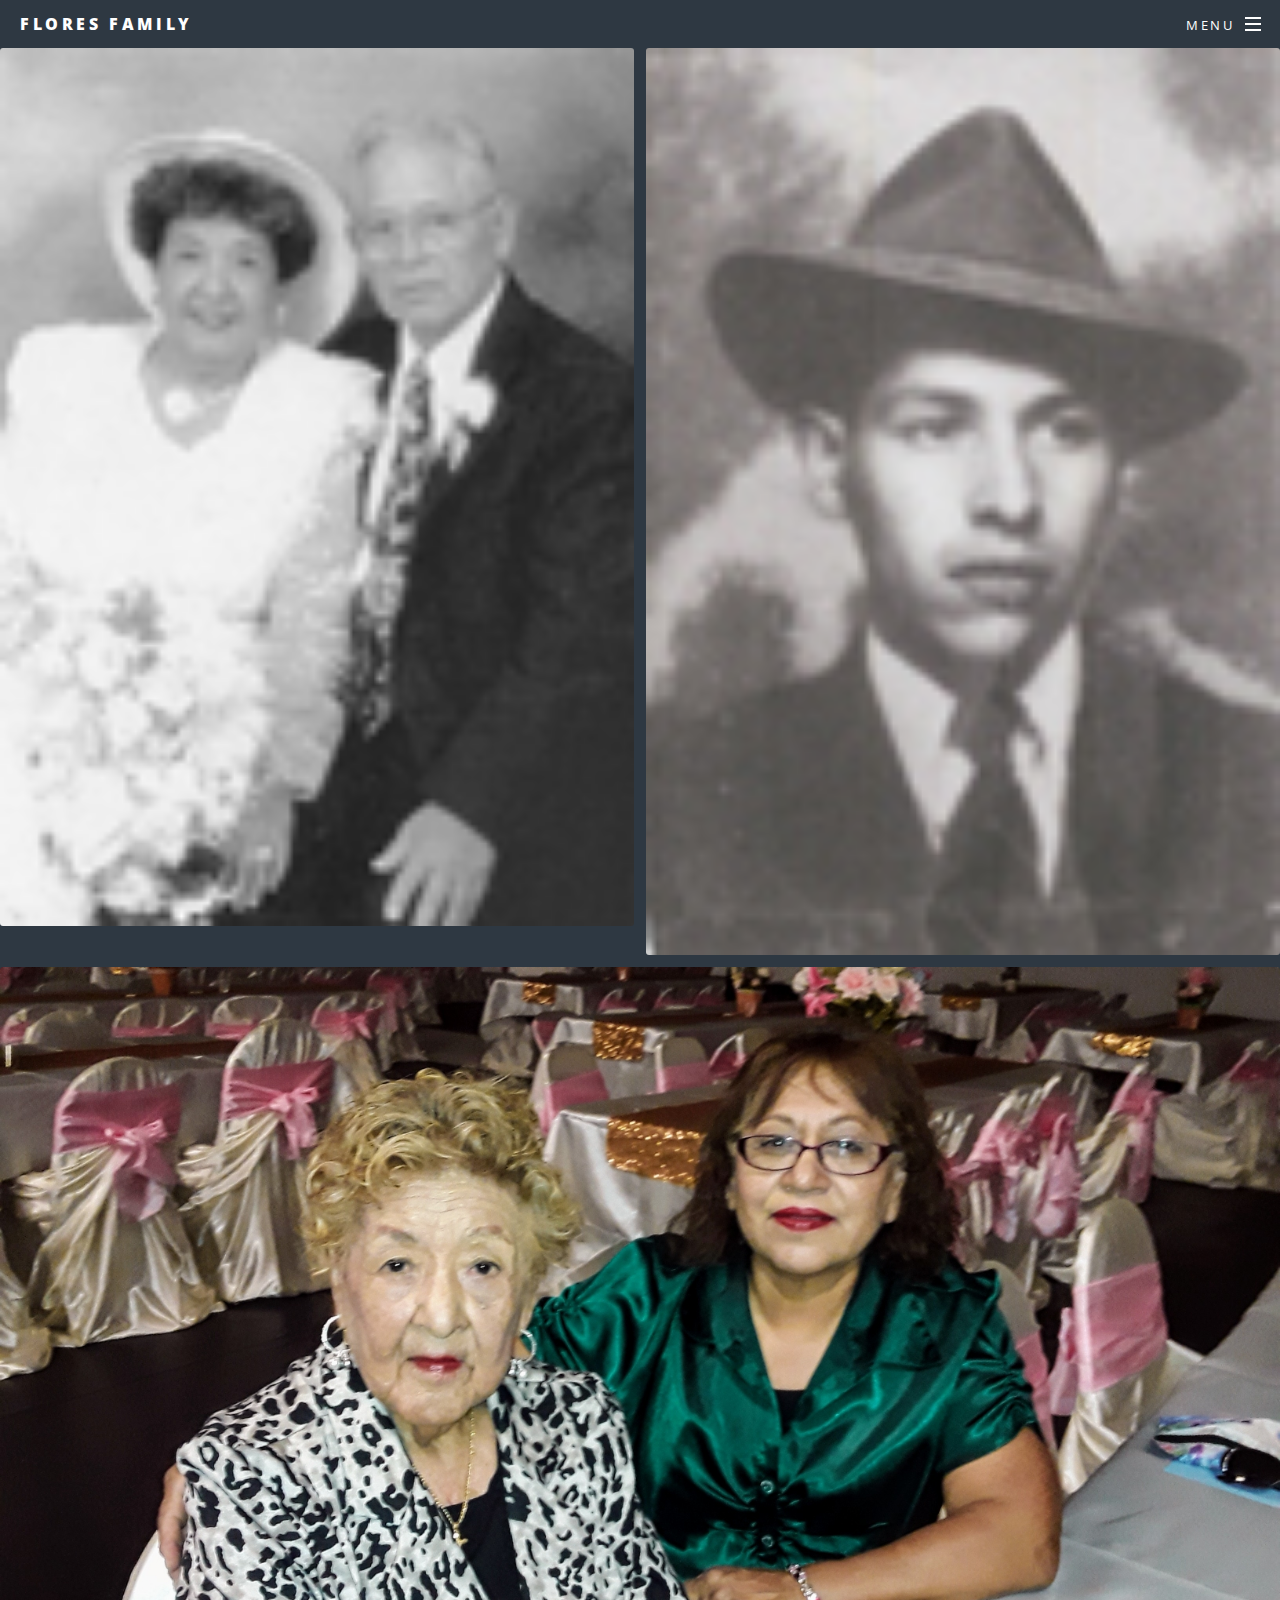
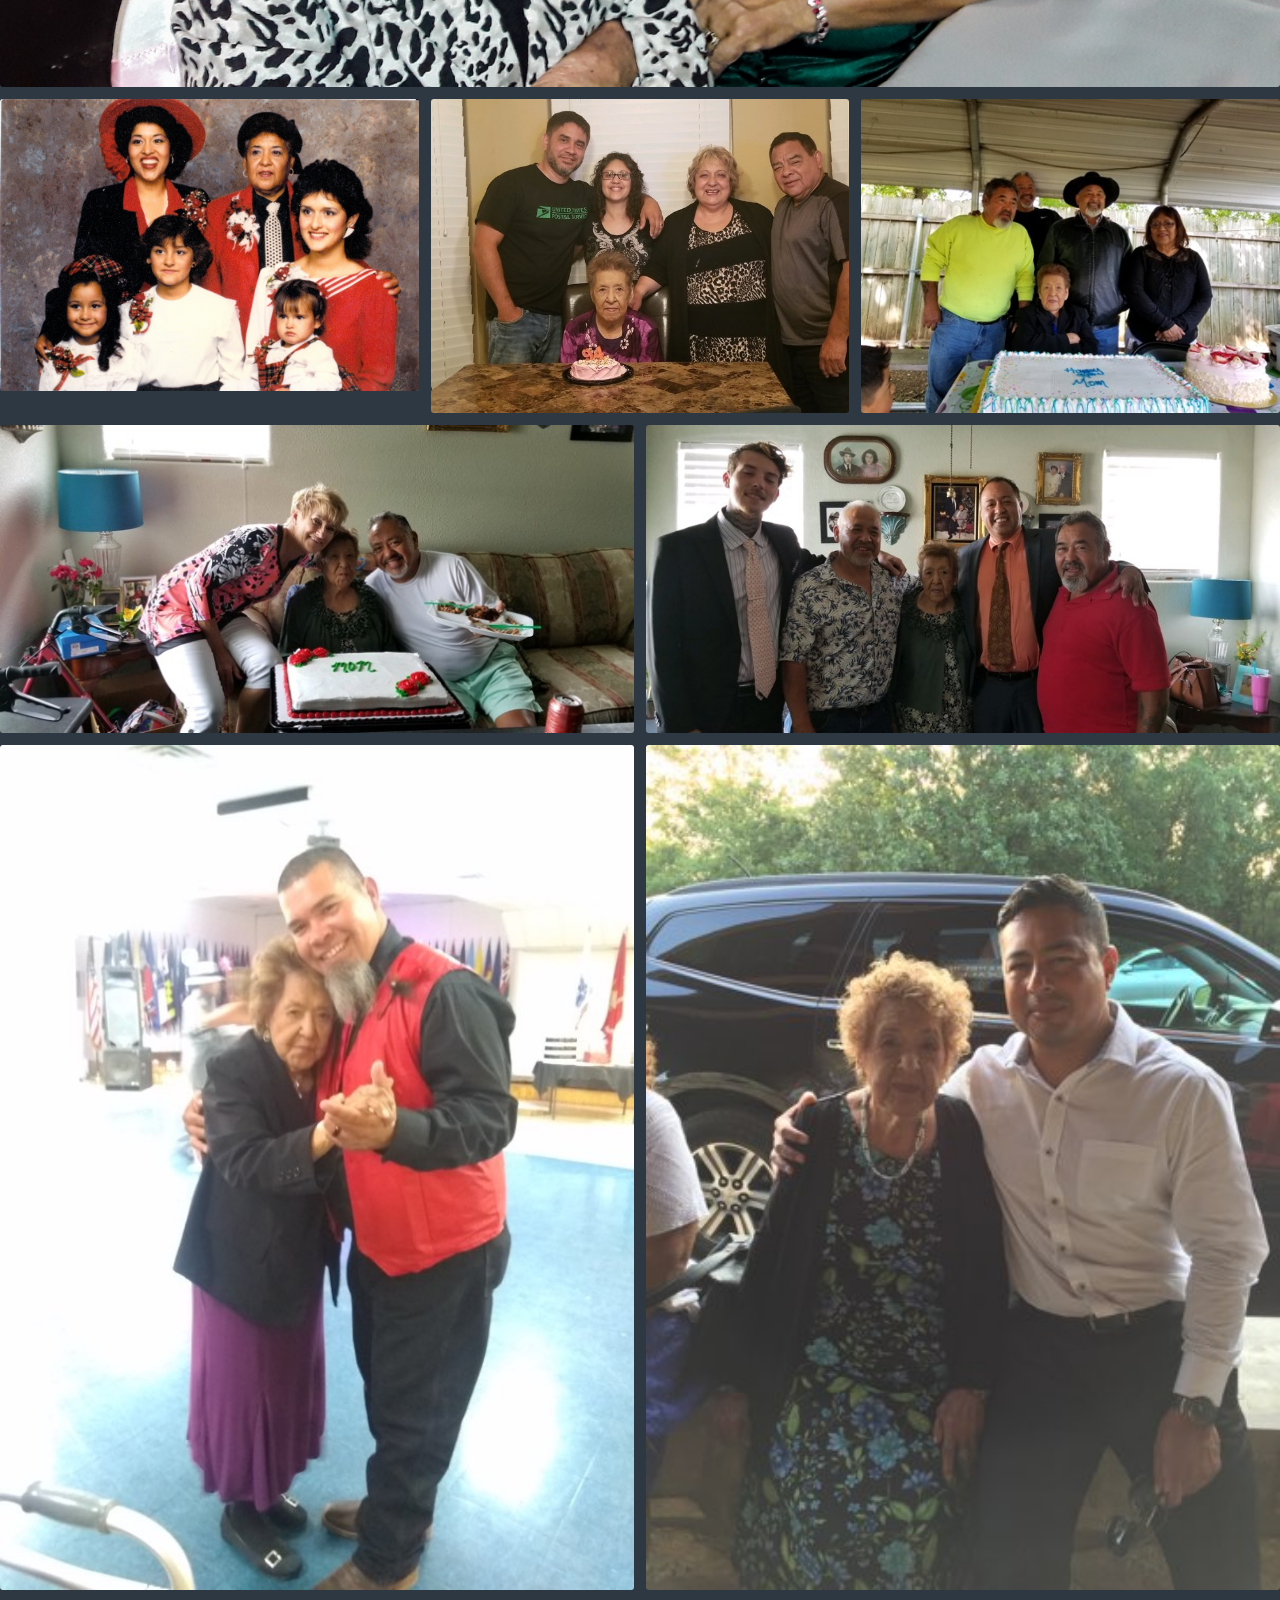
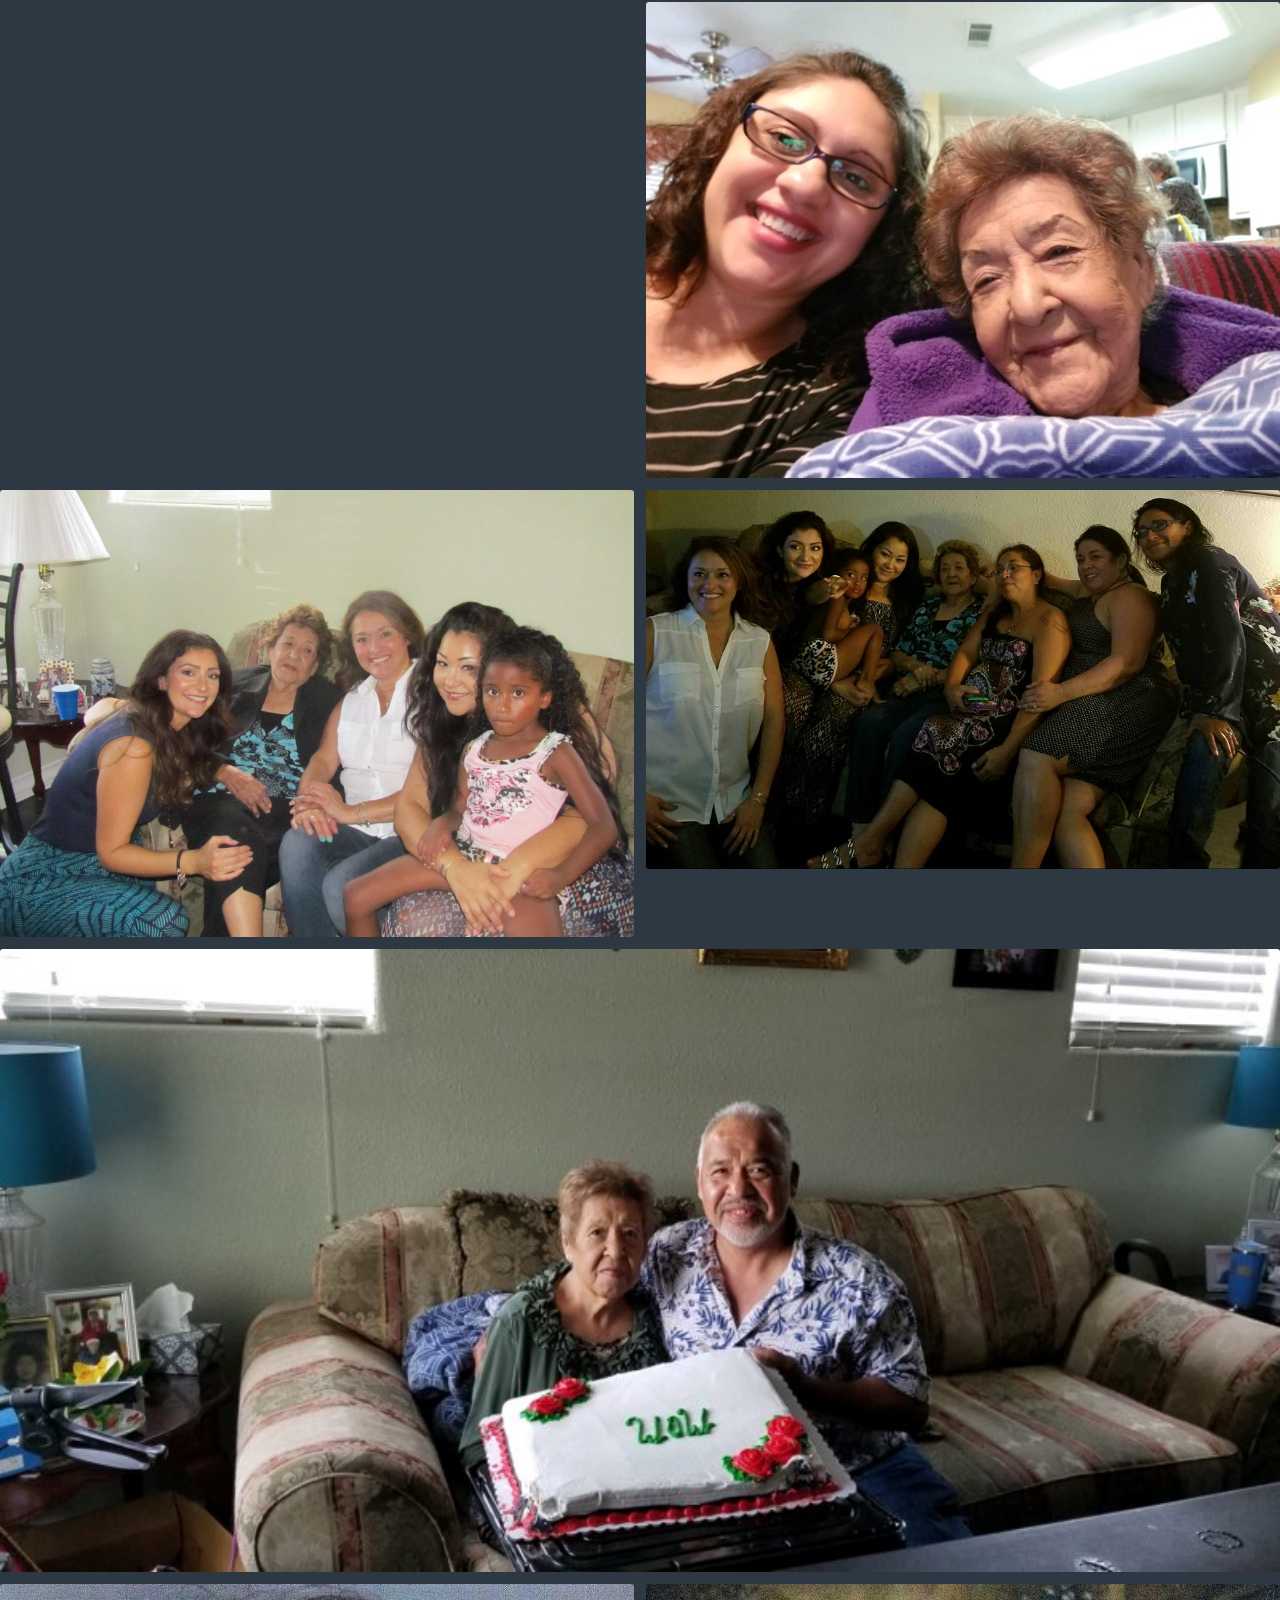
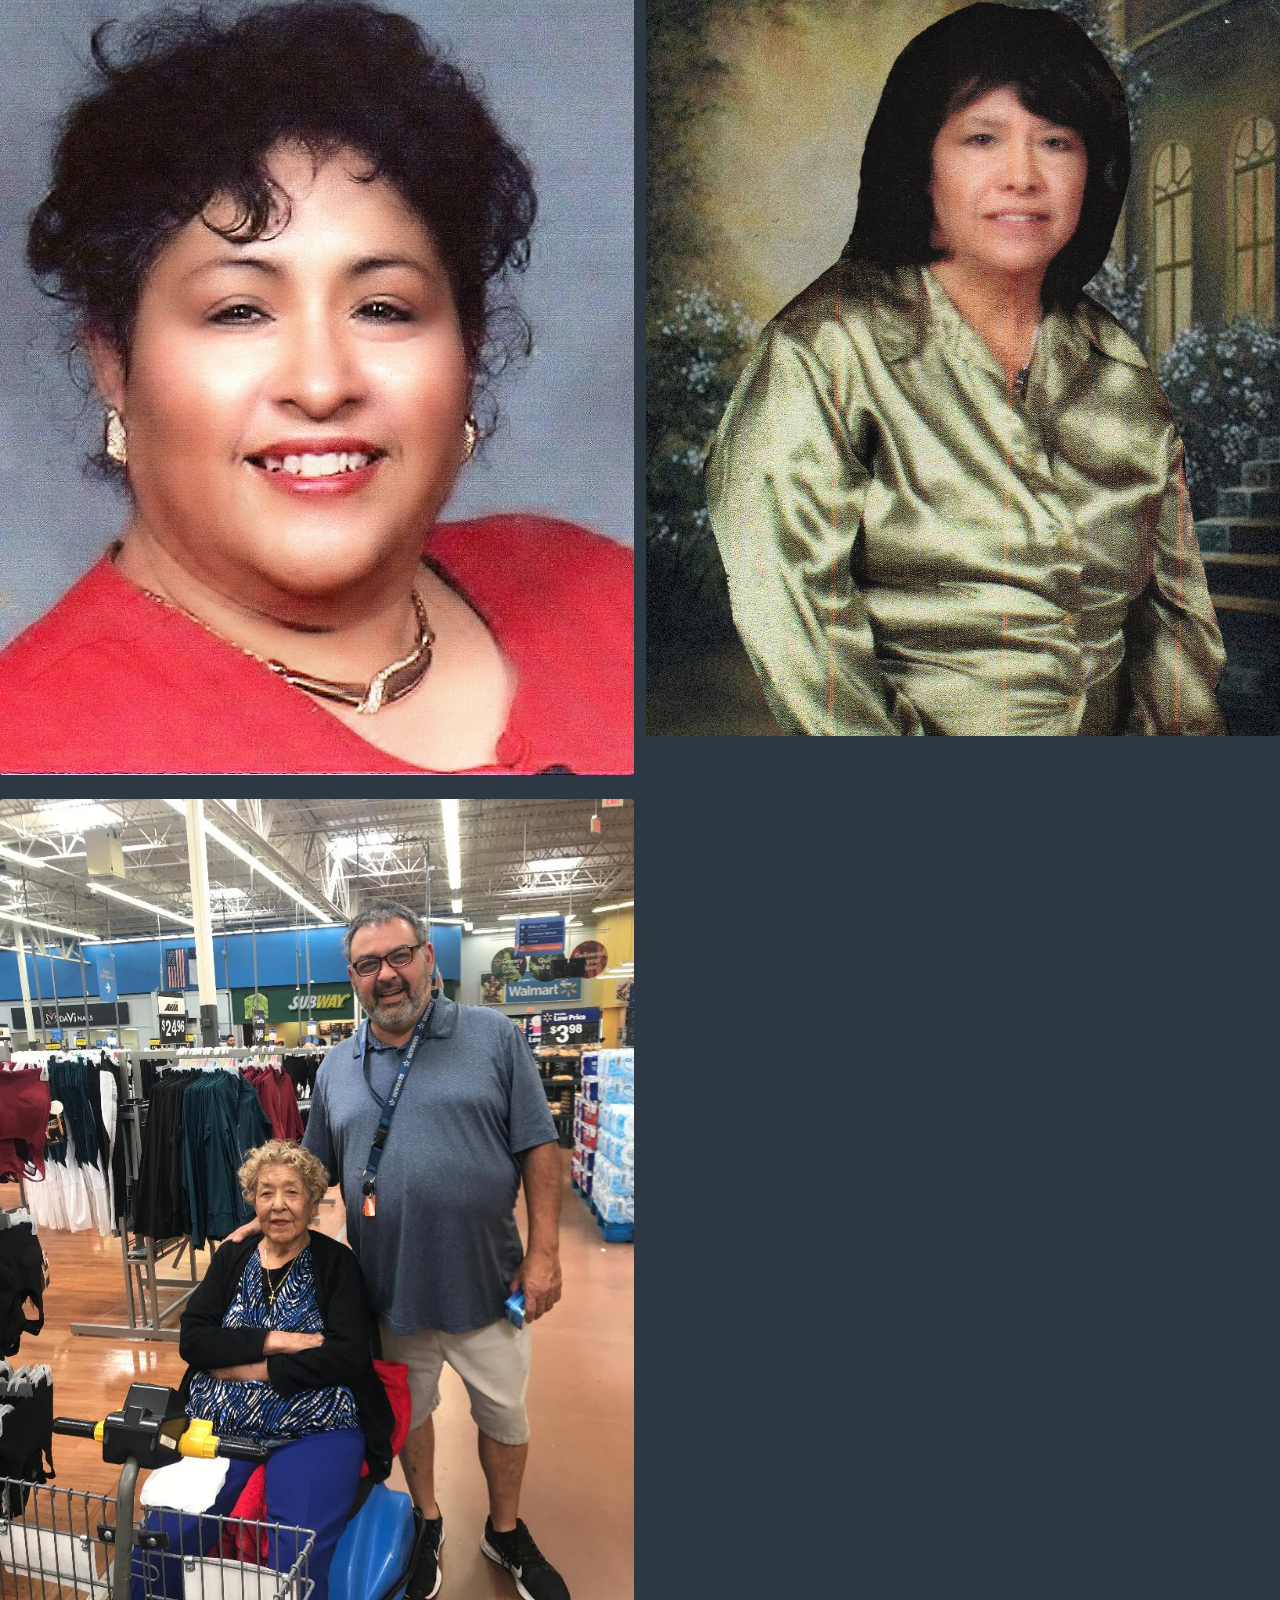
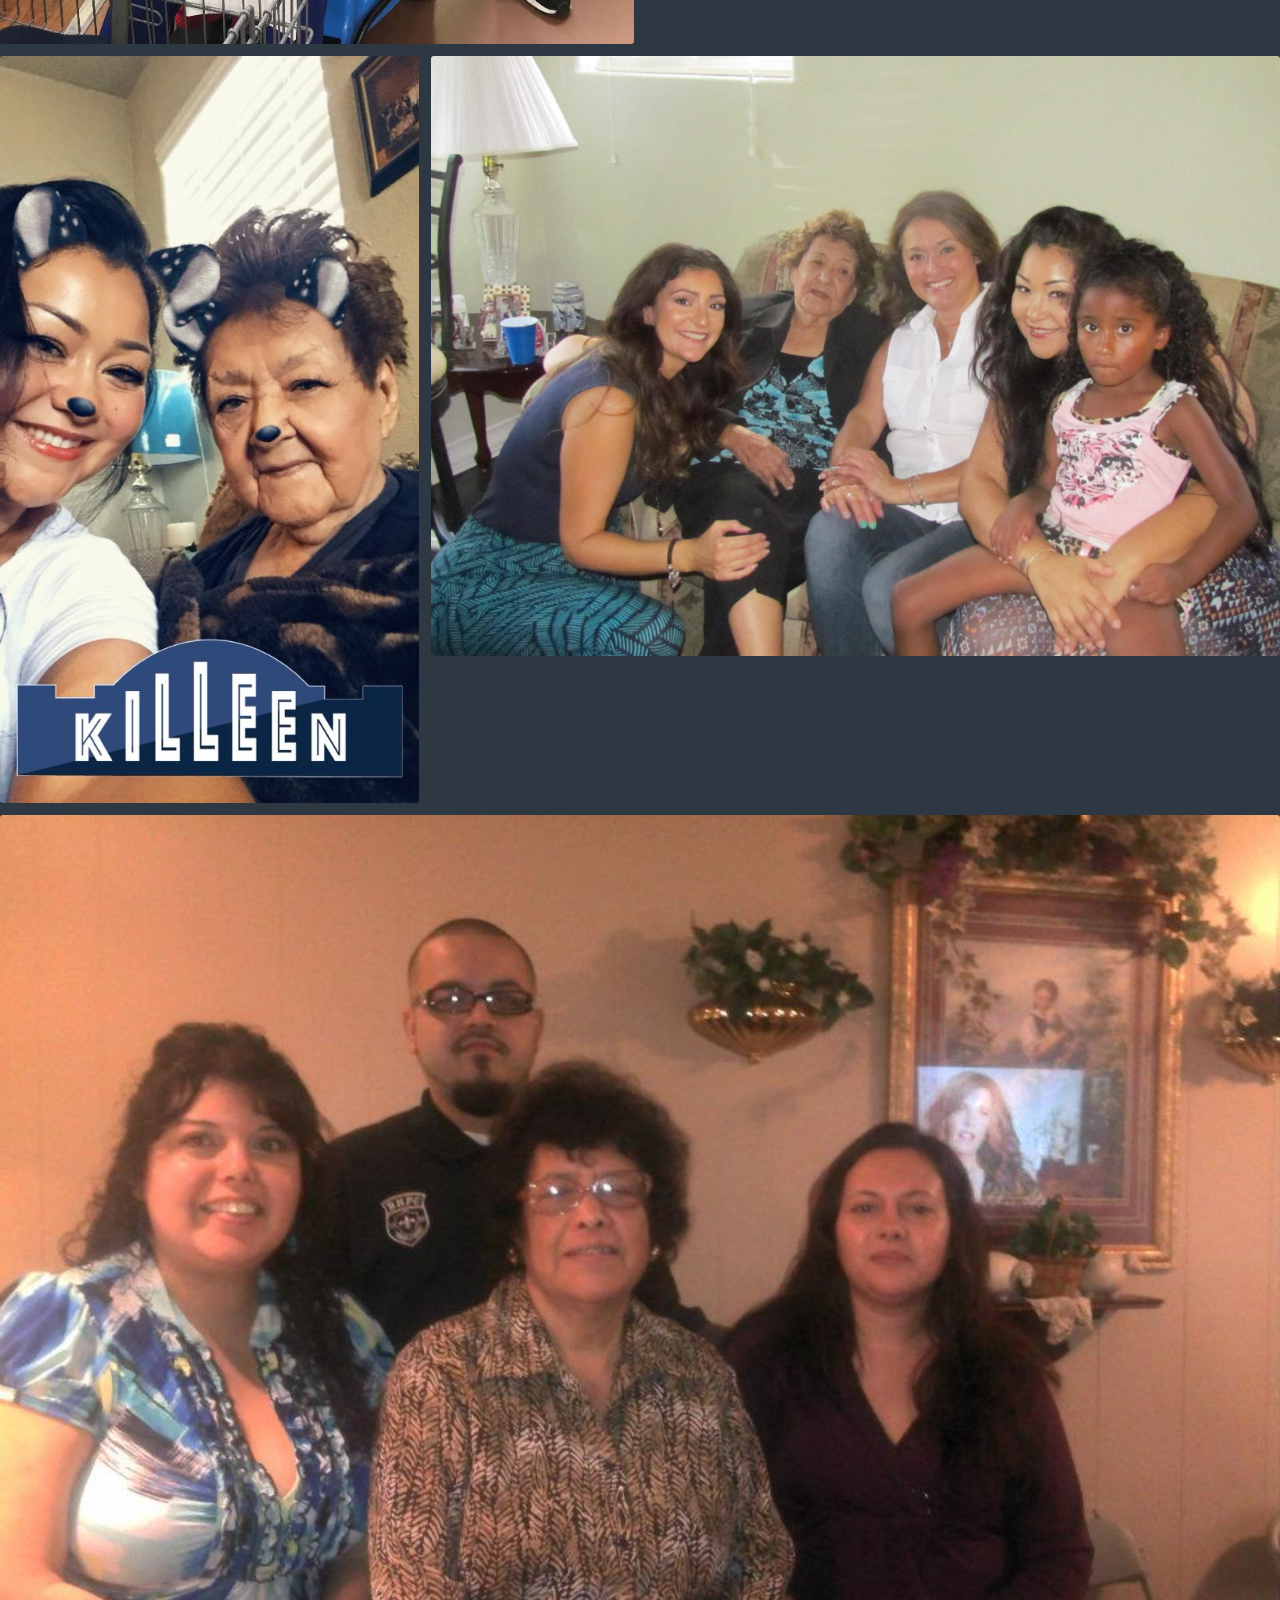
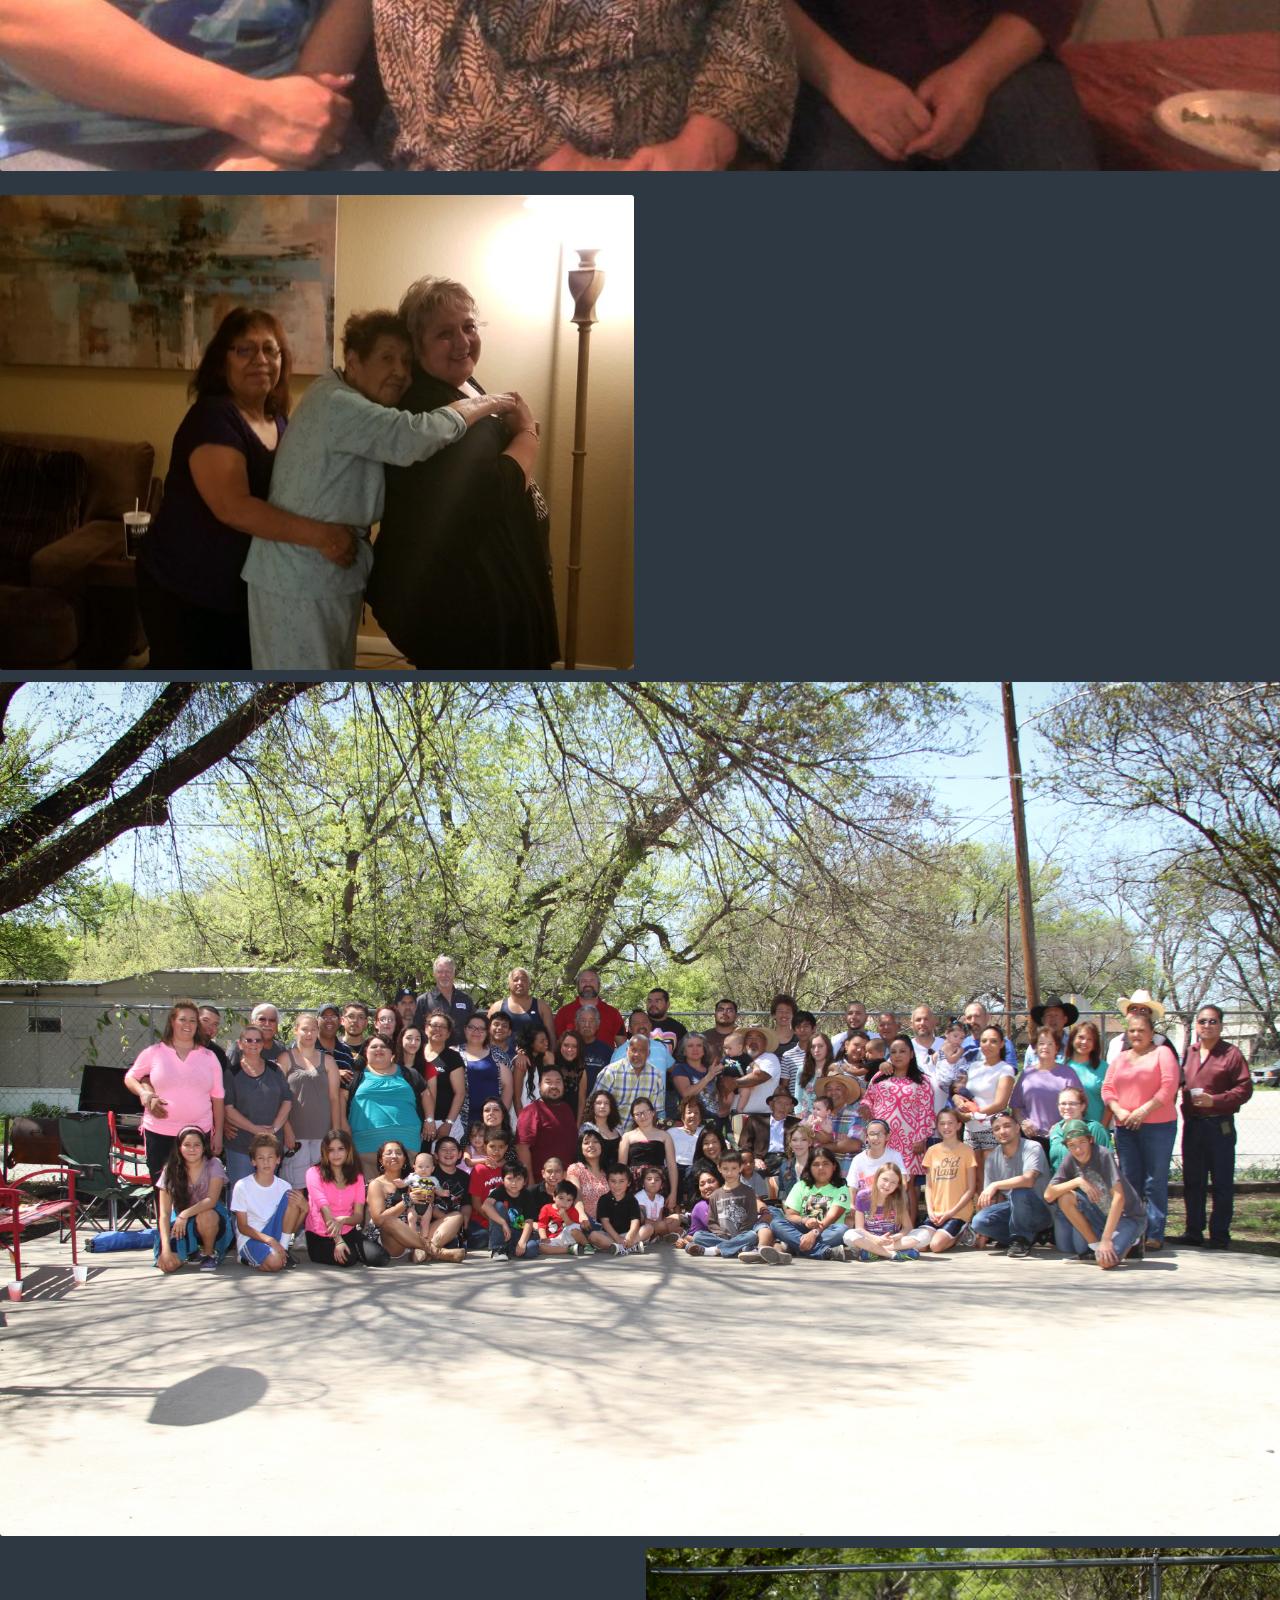
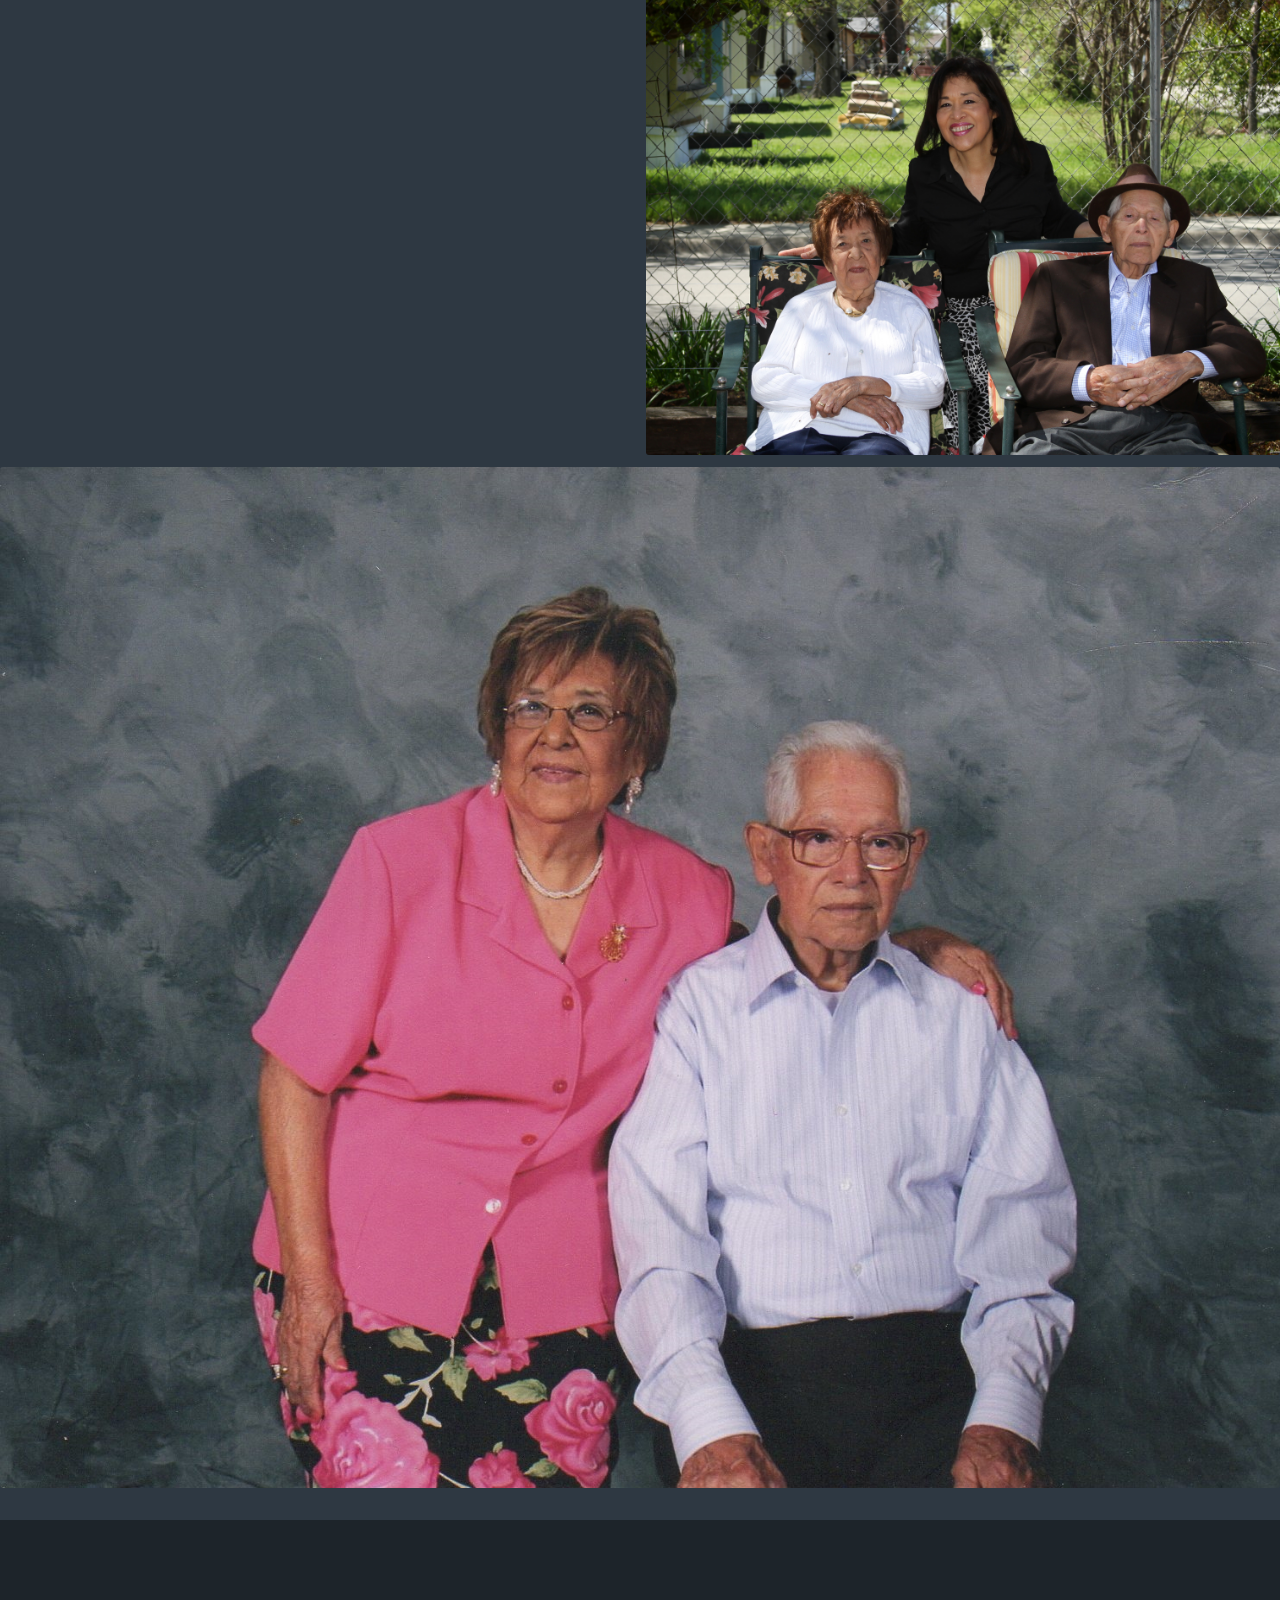
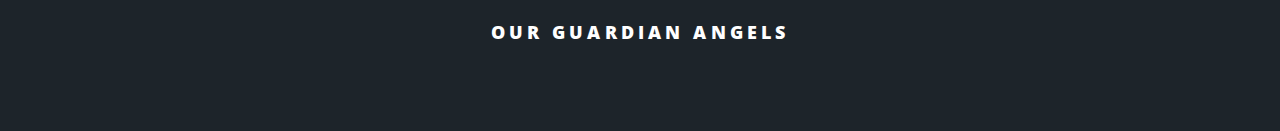
==== family-tree.html @ 4cde38c2 "Initial commit" ====
<!DOCTYPE html>
<!--
	Spectral by HTML5 UP
	html5up.net | @ajlkn
	Free for personal and commercial use under the CCA 3.0 license (html5up.net/license)
-->
<html>
	<head>
		<title>Flores Family</title>
		<meta charset="utf-8" />
		<meta
			name="viewport"
			content="width=device-width, initial-scale=1, user-scalable=no"
		/>
		<link rel="stylesheet" href="assets/css/main.css" />
		<noscript
			><link rel="stylesheet" href="assets/css/noscript.css"
		/></noscript>
	</head>
	<body class="is-preload">
		<!-- Page Wrapper -->
		<div id="page-wrapper">
			<!-- Header -->
			<header id="header">
				<h1><a href="index.html">Flores Family</a></h1>
				<nav id="nav">
					<ul>
						<li class="special">
							<a href="#menu" class="menuToggle"><span>Menu</span></a>
							<div id="menu">
								<ul>
									<li><a href="index.html">Home</a></li>
									<li><a href="eulogy.html">Eulogy</a></li>
								</ul>
							</div>
						</li>
					</ul>
				</nav>
			</header>

			<!-- Main -->
			<article id="main">
						<section>
							<div class="box alt">
								<div class="row gtr-50 gtr-uniform">
									<div class="col-6">
										<span class="image fit"
										><img src="images/image6.png" alt=""
										/></span>
									</div>
									<div class="col-6">
										<span class="image fit"
										><img src="images/image4.png" alt=""
										/></span>
									</div>
									<div class="col-12">
										<span class="image fit"
										><img src="images/76.jpeg" alt=""
										/></span>
									</div>
									<div class="col-4">
										<span class="image fit"
										><img src="images/55.jpg" alt=""
										/></span>
									</div>
									<div class="col-4">
										<span class="image fit"
											><img src="images/88.jpg" alt=""
										/></span>
									</div>
									<div class="col-4">
										<span class="image fit"
											><img src="images/99.jpg" alt=""
										/></span>
									</div>
									<div class="col-6">
										<span class="image fit"
											><img src="images/107.jpg" alt=""
										/></span>
									</div>
									<div class="col-6">
										<span class="image fit"
											><img src="images/105.jpg" alt=""
										/></span>
									</div>
									<div class="col-6">
										<span class="image fit"
										><img src="images/108.jpg" alt=""
										/></span>
									</div>
									<div class="col-6">
										<span class="image fit"
										><img src="images/67.jpg" alt=""
										/></span>
									</div>
									<div class="col-6">
										<span class="image fit"
											><img src="images/58.jpg" alt=""
										/></span>
									</div>
									<div class="col-6">
										<span class="image fit"
											><img src="images/103.jpg" alt=""
										/></span>
									</div>
									<div class="col-6">
										<span class="image fit"
											><img src="images/48.jpg" alt=""
										/></span>
									</div>
									<div class="col-6">
										<span class="image fit"
											><img src="images/47.jpg" alt=""
										/></span>
									</div>
									<div class="col-12">
										<span class="image fit"
										><img src="images/101.jpg" alt=""
										/></span>
									</div>
									<div class="col-6">
										<span class="image fit"
										><img src="images/5_pp.jpg" alt=""
										/></span>
									</div>
									<div class="col-6">
										<span class="image fit"
										><img src="images/6a.jpg" alt=""
										/></span>
									</div>
										<div class="col-12">
										<span class="image fit"
										><img src="images/8.jpg" alt=""
										/></span>
									</div>
										<div class="col-6">
										<span class="image fit"
											><img src="images/85.jpg" alt=""
										/></span>
									</div>
									<div class="col-6">
										<span class="image fit"
											><img src="images/Paula.jpg" alt=""
										/></span>
									</div>
									<div class="col-4">
										<span class="image fit"
											><img src="images/52.jpg" alt=""
										/></span>
									</div>
									<div class="col-8">
										<span class="image fit"
											><img src="images/48.jpg" alt=""
										/></span>
									</div>
									<div class="col-12">
										<span class="image fit"
										><img src="images/82.jpg" alt=""
										/></span>
									</div>
									<div class="col-12">
										<span class="image fit"
										><img src="images/IMG_1933(2).png" alt=""
										/></span>
									</div>
										<div class="col-6">
										<span class="image fit"
											><img src="images/109.jpg" alt=""
										/></span>
									</div>
									<div class="col-6">
										<span class="image fit"
											><img src="images/56.jpg" alt=""
										/></span>
									</div>
									<div class="col-12">
										<span class="image fit"
										><img src="images/37.jpg" alt=""
										/></span>
									</div>
									<div class="col-6">
										<span class="image fit"
											><img src="images/IMG_1919.png" alt=""
										/></span>
									</div>
									<div class="col-6">
										<span class="image fit"
											><img src="images/26.jpg" alt=""
										/></span>
									</div>
									<div class="col-12">
										<span class="image fit"
										><img src="images/4.jpg" alt=""
										/></span>
									</div>
								</div>
							</div>

						</section>
					</div>
				</section>
			</article>

			<!-- Footer -->
			<footer id="footer">
				<h3>Our Guardian Angels</h3>
			</footer>
		</div>

		<!-- Scripts -->
		<script src="assets/js/jquery.min.js"></script>
		<script src="assets/js/jquery.scrollex.min.js"></script>
		<script src="assets/js/jquery.scrolly.min.js"></script>
		<script src="assets/js/browser.min.js"></script>
		<script src="assets/js/breakpoints.min.js"></script>
		<script src="assets/js/util.js"></script>
		<script src="assets/js/main.js"></script>
	</body>
</html>
---- assets/css/main.css ----
@import url(fontawesome-all.min.css);
@import url('https://fonts.googleapis.com/css?family=Open+Sans:400,400italic,600,600italic,800,800italic');

/*
	Spectral by HTML5 UP
	html5up.net | @ajlkn
	Free for personal and commercial use under the CCA 3.0 license (html5up.net/license)
*/

html,
body,
div,
span,
applet,
object,
iframe,
h1,
h2,
h3,
h4,
h5,
h6,
p,
blockquote,
pre,
a,
abbr,
acronym,
address,
big,
cite,
code,
del,
dfn,
em,
img,
ins,
kbd,
q,
s,
samp,
small,
strike,
strong,
sub,
sup,
tt,
var,
b,
u,
i,
center,
dl,
dt,
dd,
ol,
ul,
li,
fieldset,
form,
label,
legend,
table,
caption,
tbody,
tfoot,
thead,
tr,
th,
td,
article,
aside,
canvas,
details,
embed,
figure,
figcaption,
footer,
header,
hgroup,
menu,
nav,
output,
ruby,
section,
summary,
time,
mark,
audio,
video {
	margin: 0;
	padding: 0;
	border: 0;
	font-size: 100%;
	font: inherit;
	vertical-align: baseline;
}

article,
aside,
details,
figcaption,
figure,
footer,
header,
hgroup,
menu,
nav,
section {
	display: block;
}

body {
	line-height: 1;
}

ol,
ul {
	list-style: none;
}

blockquote,
q {
	quotes: none;
}

blockquote:before,
blockquote:after,
q:before,
q:after {
	content: '';
	content: none;
}

table {
	border-collapse: collapse;
	border-spacing: 0;
}

body {
	-webkit-text-size-adjust: none;
}

mark {
	background-color: transparent;
	color: inherit;
}

input::-moz-focus-inner {
	border: 0;
	padding: 0;
}

input,
select,
textarea {
	-moz-appearance: none;
	-webkit-appearance: none;
	-ms-appearance: none;
	appearance: none;
}

/* Basic */

@-ms-viewport {
	width: device-width;
}

html {
	box-sizing: border-box;
}

*,
*:before,
*:after {
	box-sizing: inherit;
}

body {
	background: #2e3842;
}

body.is-preload *,
body.is-preload *:before,
body.is-preload *:after {
	-moz-animation: none !important;
	-webkit-animation: none !important;
	-ms-animation: none !important;
	animation: none !important;
	-moz-transition: none !important;
	-webkit-transition: none !important;
	-ms-transition: none !important;
	transition: none !important;
}

body,
input,
select,
textarea {
	color: #fff;
	font-family: 'Open Sans', Helvetica, sans-serif;
	font-size: 15pt;
	font-weight: 400;
	letter-spacing: 0.075em;
	line-height: 1.65em;
}

@media screen and (max-width: 1680px) {
	body,
	input,
	select,
	textarea {
		font-size: 13pt;
	}
}

@media screen and (max-width: 1280px) {
	body,
	input,
	select,
	textarea {
		font-size: 12pt;
	}
}

@media screen and (max-width: 736px) {
	body,
	input,
	select,
	textarea {
		font-size: 11pt;
		letter-spacing: 0.0375em;
	}
}

a {
	-moz-transition: color 0.2s ease, border-bottom-color 0.2s ease;
	-webkit-transition: color 0.2s ease, border-bottom-color 0.2s ease;
	-ms-transition: color 0.2s ease, border-bottom-color 0.2s ease;
	transition: color 0.2s ease, border-bottom-color 0.2s ease;
	border-bottom: dotted 1px;
	color: inherit;
	text-decoration: none;
}

a:hover {
	border-bottom-color: transparent;
}

strong,
b {
	color: #fff;
	font-weight: 600;
}

em,
i {
	font-style: italic;
}

p {
	margin: 0 0 2em 0;
}

h1,
h2,
h3,
h4,
h5,
h6 {
	color: #fff;
	font-weight: 800;
	letter-spacing: 0.225em;
	line-height: 1em;
	margin: 0 0 1em 0;
	text-transform: uppercase;
}

h1 a,
h2 a,
h3 a,
h4 a,
h5 a,
h6 a {
	color: inherit;
	text-decoration: none;
}

h2 {
	font-size: 1.35em;
	line-height: 1.75em;
}

@media screen and (max-width: 736px) {
	h2 {
		font-size: 1.1em;
		line-height: 1.65em;
	}
}

h3 {
	font-size: 1.15em;
	line-height: 1.75em;
}

@media screen and (max-width: 736px) {
	h3 {
		font-size: 1em;
		line-height: 1.65em;
	}
}

h4 {
	font-size: 1em;
	line-height: 1.5em;
}

h5 {
	font-size: 0.8em;
	line-height: 1.5em;
}

h6 {
	font-size: 0.7em;
	line-height: 1.5em;
}

sub {
	font-size: 0.8em;
	position: relative;
	top: 0.5em;
}

sup {
	font-size: 0.8em;
	position: relative;
	top: -0.5em;
}

hr {
	border: 0;
	border-bottom: solid 2px #fff;
	margin: 3em 0;
}

hr.major {
	margin: 4.5em 0;
}

blockquote {
	border-left: solid 4px #fff;
	font-style: italic;
	margin: 0 0 2em 0;
	padding: 0.5em 0 0.5em 2em;
}

code {
	background: rgba(144, 144, 144, 0.25);
	border-radius: 3px;
	font-family: 'Courier New', monospace;
	font-size: 0.9em;
	letter-spacing: 0;
	margin: 0 0.25em;
	padding: 0.25em 0.65em;
}

pre {
	-webkit-overflow-scrolling: touch;
	font-family: 'Courier New', monospace;
	font-size: 0.9em;
	margin: 0 0 2em 0;
}

pre code {
	display: block;
	line-height: 1.75em;
	padding: 1em 1.5em;
	overflow-x: auto;
}

.align-left {
	text-align: left;
}

.align-center {
	text-align: center;
}

.align-right {
	text-align: right;
}

/* Row */

.row {
	display: flex;
	flex-wrap: wrap;
	box-sizing: border-box;
	align-items: stretch;
}

.row > * {
	box-sizing: border-box;
}

.row.gtr-uniform > * > :last-child {
	margin-bottom: 0;
}

.row.aln-left {
	justify-content: flex-start;
}

.row.aln-center {
	justify-content: center;
}

.row.aln-right {
	justify-content: flex-end;
}

.row.aln-top {
	align-items: flex-start;
}

.row.aln-middle {
	align-items: center;
}

.row.aln-bottom {
	align-items: flex-end;
}

.row > .imp {
	order: -1;
}

.row > .col-1 {
	width: 8.33333%;
}

.row > .off-1 {
	margin-left: 8.33333%;
}

.row > .col-2 {
	width: 16.66667%;
}

.row > .off-2 {
	margin-left: 16.66667%;
}

.row > .col-3 {
	width: 25%;
}

.row > .off-3 {
	margin-left: 25%;
}

.row > .col-4 {
	width: 33.33333%;
}

.row > .off-4 {
	margin-left: 33.33333%;
}

.row > .col-5 {
	width: 41.66667%;
}

.row > .off-5 {
	margin-left: 41.66667%;
}

.row > .col-6 {
	width: 50%;
}

.row > .off-6 {
	margin-left: 50%;
}

.row > .col-7 {
	width: 58.33333%;
}

.row > .off-7 {
	margin-left: 58.33333%;
}

.row > .col-8 {
	width: 66.66667%;
}

.row > .off-8 {
	margin-left: 66.66667%;
}

.row > .col-9 {
	width: 75%;
}

.row > .off-9 {
	margin-left: 75%;
}

.row > .col-10 {
	width: 83.33333%;
}

.row > .off-10 {
	margin-left: 83.33333%;
}

.row > .col-11 {
	width: 91.66667%;
}

.row > .off-11 {
	margin-left: 91.66667%;
}

.row > .col-12 {
	width: 100%;
}

.row > .off-12 {
	margin-left: 100%;
}

.row.gtr-0 {
	margin-top: 0;
	margin-left: 0em;
}

.row.gtr-0 > * {
	padding: 0 0 0 0em;
}

.row.gtr-0.gtr-uniform {
	margin-top: 0em;
}

.row.gtr-0.gtr-uniform > * {
	padding-top: 0em;
}

.row.gtr-25 {
	margin-top: 0;
	margin-left: -0.375em;
}

.row.gtr-25 > * {
	padding: 0 0 0 0.375em;
}

.row.gtr-25.gtr-uniform {
	margin-top: -0.375em;
}

.row.gtr-25.gtr-uniform > * {
	padding-top: 0.375em;
}

.row.gtr-50 {
	margin-top: 0;
	margin-left: -0.75em;
}

.row.gtr-50 > * {
	padding: 0 0 0 0.75em;
}

.row.gtr-50.gtr-uniform {
	margin-top: -0.75em;
}

.row.gtr-50.gtr-uniform > * {
	padding-top: 0.75em;
}

.row {
	margin-top: 0;
	margin-left: -1.5em;
}

.row > * {
	padding: 0 0 0 1.5em;
}

.row.gtr-uniform {
	margin-top: -1.5em;
}

.row.gtr-uniform > * {
	padding-top: 1.5em;
}

.row.gtr-150 {
	margin-top: 0;
	margin-left: -2.25em;
}

.row.gtr-150 > * {
	padding: 0 0 0 2.25em;
}

.row.gtr-150.gtr-uniform {
	margin-top: -2.25em;
}

.row.gtr-150.gtr-uniform > * {
	padding-top: 2.25em;
}

.row.gtr-200 {
	margin-top: 0;
	margin-left: -3em;
}

.row.gtr-200 > * {
	padding: 0 0 0 3em;
}

.row.gtr-200.gtr-uniform {
	margin-top: -3em;
}

.row.gtr-200.gtr-uniform > * {
	padding-top: 3em;
}

@media screen and (max-width: 1680px) {
	.row {
		display: flex;
		flex-wrap: wrap;
		box-sizing: border-box;
		align-items: stretch;
	}

	.row > * {
		box-sizing: border-box;
	}

	.row.gtr-uniform > * > :last-child {
		margin-bottom: 0;
	}

	.row.aln-left {
		justify-content: flex-start;
	}

	.row.aln-center {
		justify-content: center;
	}

	.row.aln-right {
		justify-content: flex-end;
	}

	.row.aln-top {
		align-items: flex-start;
	}

	.row.aln-middle {
		align-items: center;
	}

	.row.aln-bottom {
		align-items: flex-end;
	}

	.row > .imp-xlarge {
		order: -1;
	}

	.row > .col-1-xlarge {
		width: 8.33333%;
	}

	.row > .off-1-xlarge {
		margin-left: 8.33333%;
	}

	.row > .col-2-xlarge {
		width: 16.66667%;
	}

	.row > .off-2-xlarge {
		margin-left: 16.66667%;
	}

	.row > .col-3-xlarge {
		width: 25%;
	}

	.row > .off-3-xlarge {
		margin-left: 25%;
	}

	.row > .col-4-xlarge {
		width: 33.33333%;
	}

	.row > .off-4-xlarge {
		margin-left: 33.33333%;
	}

	.row > .col-5-xlarge {
		width: 41.66667%;
	}

	.row > .off-5-xlarge {
		margin-left: 41.66667%;
	}

	.row > .col-6-xlarge {
		width: 50%;
	}

	.row > .off-6-xlarge {
		margin-left: 50%;
	}

	.row > .col-7-xlarge {
		width: 58.33333%;
	}

	.row > .off-7-xlarge {
		margin-left: 58.33333%;
	}

	.row > .col-8-xlarge {
		width: 66.66667%;
	}

	.row > .off-8-xlarge {
		margin-left: 66.66667%;
	}

	.row > .col-9-xlarge {
		width: 75%;
	}

	.row > .off-9-xlarge {
		margin-left: 75%;
	}

	.row > .col-10-xlarge {
		width: 83.33333%;
	}

	.row > .off-10-xlarge {
		margin-left: 83.33333%;
	}

	.row > .col-11-xlarge {
		width: 91.66667%;
	}

	.row > .off-11-xlarge {
		margin-left: 91.66667%;
	}

	.row > .col-12-xlarge {
		width: 100%;
	}

	.row > .off-12-xlarge {
		margin-left: 100%;
	}

	.row.gtr-0 {
		margin-top: 0;
		margin-left: 0em;
	}

	.row.gtr-0 > * {
		padding: 0 0 0 0em;
	}

	.row.gtr-0.gtr-uniform {
		margin-top: 0em;
	}

	.row.gtr-0.gtr-uniform > * {
		padding-top: 0em;
	}

	.row.gtr-25 {
		margin-top: 0;
		margin-left: -0.375em;
	}

	.row.gtr-25 > * {
		padding: 0 0 0 0.375em;
	}

	.row.gtr-25.gtr-uniform {
		margin-top: -0.375em;
	}

	.row.gtr-25.gtr-uniform > * {
		padding-top: 0.375em;
	}

	.row.gtr-50 {
		margin-top: 0;
		margin-left: -0.75em;
	}

	.row.gtr-50 > * {
		padding: 0 0 0 0.75em;
	}

	.row.gtr-50.gtr-uniform {
		margin-top: -0.75em;
	}

	.row.gtr-50.gtr-uniform > * {
		padding-top: 0.75em;
	}

	.row {
		margin-top: 0;
		margin-left: -1.5em;
	}

	.row > * {
		padding: 0 0 0 1.5em;
	}

	.row.gtr-uniform {
		margin-top: -1.5em;
	}

	.row.gtr-uniform > * {
		padding-top: 1.5em;
	}

	.row.gtr-150 {
		margin-top: 0;
		margin-left: -2.25em;
	}

	.row.gtr-150 > * {
		padding: 0 0 0 2.25em;
	}

	.row.gtr-150.gtr-uniform {
		margin-top: -2.25em;
	}

	.row.gtr-150.gtr-uniform > * {
		padding-top: 2.25em;
	}

	.row.gtr-200 {
		margin-top: 0;
		margin-left: -3em;
	}

	.row.gtr-200 > * {
		padding: 0 0 0 3em;
	}

	.row.gtr-200.gtr-uniform {
		margin-top: -3em;
	}

	.row.gtr-200.gtr-uniform > * {
		padding-top: 3em;
	}
}

@media screen and (max-width: 1280px) {
	.row {
		display: flex;
		flex-wrap: wrap;
		box-sizing: border-box;
		align-items: stretch;
	}

	.row > * {
		box-sizing: border-box;
	}

	.row.gtr-uniform > * > :last-child {
		margin-bottom: 0;
	}

	.row.aln-left {
		justify-content: flex-start;
	}

	.row.aln-center {
		justify-content: center;
	}

	.row.aln-right {
		justify-content: flex-end;
	}

	.row.aln-top {
		align-items: flex-start;
	}

	.row.aln-middle {
		align-items: center;
	}

	.row.aln-bottom {
		align-items: flex-end;
	}

	.row > .imp-large {
		order: -1;
	}

	.row > .col-1-large {
		width: 8.33333%;
	}

	.row > .off-1-large {
		margin-left: 8.33333%;
	}

	.row > .col-2-large {
		width: 16.66667%;
	}

	.row > .off-2-large {
		margin-left: 16.66667%;
	}

	.row > .col-3-large {
		width: 25%;
	}

	.row > .off-3-large {
		margin-left: 25%;
	}

	.row > .col-4-large {
		width: 33.33333%;
	}

	.row > .off-4-large {
		margin-left: 33.33333%;
	}

	.row > .col-5-large {
		width: 41.66667%;
	}

	.row > .off-5-large {
		margin-left: 41.66667%;
	}

	.row > .col-6-large {
		width: 50%;
	}

	.row > .off-6-large {
		margin-left: 50%;
	}

	.row > .col-7-large {
		width: 58.33333%;
	}

	.row > .off-7-large {
		margin-left: 58.33333%;
	}

	.row > .col-8-large {
		width: 66.66667%;
	}

	.row > .off-8-large {
		margin-left: 66.66667%;
	}

	.row > .col-9-large {
		width: 75%;
	}

	.row > .off-9-large {
		margin-left: 75%;
	}

	.row > .col-10-large {
		width: 83.33333%;
	}

	.row > .off-10-large {
		margin-left: 83.33333%;
	}

	.row > .col-11-large {
		width: 91.66667%;
	}

	.row > .off-11-large {
		margin-left: 91.66667%;
	}

	.row > .col-12-large {
		width: 100%;
	}

	.row > .off-12-large {
		margin-left: 100%;
	}

	.row.gtr-0 {
		margin-top: 0;
		margin-left: 0em;
	}

	.row.gtr-0 > * {
		padding: 0 0 0 0em;
	}

	.row.gtr-0.gtr-uniform {
		margin-top: 0em;
	}

	.row.gtr-0.gtr-uniform > * {
		padding-top: 0em;
	}

	.row.gtr-25 {
		margin-top: 0;
		margin-left: -0.375em;
	}

	.row.gtr-25 > * {
		padding: 0 0 0 0.375em;
	}

	.row.gtr-25.gtr-uniform {
		margin-top: -0.375em;
	}

	.row.gtr-25.gtr-uniform > * {
		padding-top: 0.375em;
	}

	.row.gtr-50 {
		margin-top: 0;
		margin-left: -0.75em;
	}

	.row.gtr-50 > * {
		padding: 0 0 0 0.75em;
	}

	.row.gtr-50.gtr-uniform {
		margin-top: -0.75em;
	}

	.row.gtr-50.gtr-uniform > * {
		padding-top: 0.75em;
	}

	.row {
		margin-top: 0;
		margin-left: -1.5em;
	}

	.row > * {
		padding: 0 0 0 1.5em;
	}

	.row.gtr-uniform {
		margin-top: -1.5em;
	}

	.row.gtr-uniform > * {
		padding-top: 1.5em;
	}

	.row.gtr-150 {
		margin-top: 0;
		margin-left: -2.25em;
	}

	.row.gtr-150 > * {
		padding: 0 0 0 2.25em;
	}

	.row.gtr-150.gtr-uniform {
		margin-top: -2.25em;
	}

	.row.gtr-150.gtr-uniform > * {
		padding-top: 2.25em;
	}

	.row.gtr-200 {
		margin-top: 0;
		margin-left: -3em;
	}

	.row.gtr-200 > * {
		padding: 0 0 0 3em;
	}

	.row.gtr-200.gtr-uniform {
		margin-top: -3em;
	}

	.row.gtr-200.gtr-uniform > * {
		padding-top: 3em;
	}
}

@media screen and (max-width: 980px) {
	.row {
		display: flex;
		flex-wrap: wrap;
		box-sizing: border-box;
		align-items: stretch;
	}

	.row > * {
		box-sizing: border-box;
	}

	.row.gtr-uniform > * > :last-child {
		margin-bottom: 0;
	}

	.row.aln-left {
		justify-content: flex-start;
	}

	.row.aln-center {
		justify-content: center;
	}

	.row.aln-right {
		justify-content: flex-end;
	}

	.row.aln-top {
		align-items: flex-start;
	}

	.row.aln-middle {
		align-items: center;
	}

	.row.aln-bottom {
		align-items: flex-end;
	}

	.row > .imp-medium {
		order: -1;
	}

	.row > .col-1-medium {
		width: 8.33333%;
	}

	.row > .off-1-medium {
		margin-left: 8.33333%;
	}

	.row > .col-2-medium {
		width: 16.66667%;
	}

	.row > .off-2-medium {
		margin-left: 16.66667%;
	}

	.row > .col-3-medium {
		width: 25%;
	}

	.row > .off-3-medium {
		margin-left: 25%;
	}

	.row > .col-4-medium {
		width: 33.33333%;
	}

	.row > .off-4-medium {
		margin-left: 33.33333%;
	}

	.row > .col-5-medium {
		width: 41.66667%;
	}

	.row > .off-5-medium {
		margin-left: 41.66667%;
	}

	.row > .col-6-medium {
		width: 50%;
	}

	.row > .off-6-medium {
		margin-left: 50%;
	}

	.row > .col-7-medium {
		width: 58.33333%;
	}

	.row > .off-7-medium {
		margin-left: 58.33333%;
	}

	.row > .col-8-medium {
		width: 66.66667%;
	}

	.row > .off-8-medium {
		margin-left: 66.66667%;
	}

	.row > .col-9-medium {
		width: 75%;
	}

	.row > .off-9-medium {
		margin-left: 75%;
	}

	.row > .col-10-medium {
		width: 83.33333%;
	}

	.row > .off-10-medium {
		margin-left: 83.33333%;
	}

	.row > .col-11-medium {
		width: 91.66667%;
	}

	.row > .off-11-medium {
		margin-left: 91.66667%;
	}

	.row > .col-12-medium {
		width: 100%;
	}

	.row > .off-12-medium {
		margin-left: 100%;
	}

	.row.gtr-0 {
		margin-top: 0;
		margin-left: 0em;
	}

	.row.gtr-0 > * {
		padding: 0 0 0 0em;
	}

	.row.gtr-0.gtr-uniform {
		margin-top: 0em;
	}

	.row.gtr-0.gtr-uniform > * {
		padding-top: 0em;
	}

	.row.gtr-25 {
		margin-top: 0;
		margin-left: -0.375em;
	}

	.row.gtr-25 > * {
		padding: 0 0 0 0.375em;
	}

	.row.gtr-25.gtr-uniform {
		margin-top: -0.375em;
	}

	.row.gtr-25.gtr-uniform > * {
		padding-top: 0.375em;
	}

	.row.gtr-50 {
		margin-top: 0;
		margin-left: -0.75em;
	}

	.row.gtr-50 > * {
		padding: 0 0 0 0.75em;
	}

	.row.gtr-50.gtr-uniform {
		margin-top: -0.75em;
	}

	.row.gtr-50.gtr-uniform > * {
		padding-top: 0.75em;
	}

	.row {
		margin-top: 0;
		margin-left: -1.5em;
	}

	.row > * {
		padding: 0 0 0 1.5em;
	}

	.row.gtr-uniform {
		margin-top: -1.5em;
	}

	.row.gtr-uniform > * {
		padding-top: 1.5em;
	}

	.row.gtr-150 {
		margin-top: 0;
		margin-left: -2.25em;
	}

	.row.gtr-150 > * {
		padding: 0 0 0 2.25em;
	}

	.row.gtr-150.gtr-uniform {
		margin-top: -2.25em;
	}

	.row.gtr-150.gtr-uniform > * {
		padding-top: 2.25em;
	}

	.row.gtr-200 {
		margin-top: 0;
		margin-left: -3em;
	}

	.row.gtr-200 > * {
		padding: 0 0 0 3em;
	}

	.row.gtr-200.gtr-uniform {
		margin-top: -3em;
	}

	.row.gtr-200.gtr-uniform > * {
		padding-top: 3em;
	}
}

@media screen and (max-width: 736px) {
	.row {
		display: flex;
		flex-wrap: wrap;
		box-sizing: border-box;
		align-items: stretch;
	}

	.row > * {
		box-sizing: border-box;
	}

	.row.gtr-uniform > * > :last-child {
		margin-bottom: 0;
	}

	.row.aln-left {
		justify-content: flex-start;
	}

	.row.aln-center {
		justify-content: center;
	}

	.row.aln-right {
		justify-content: flex-end;
	}

	.row.aln-top {
		align-items: flex-start;
	}

	.row.aln-middle {
		align-items: center;
	}

	.row.aln-bottom {
		align-items: flex-end;
	}

	.row > .imp-small {
		order: -1;
	}

	.row > .col-1-small {
		width: 8.33333%;
	}

	.row > .off-1-small {
		margin-left: 8.33333%;
	}

	.row > .col-2-small {
		width: 16.66667%;
	}

	.row > .off-2-small {
		margin-left: 16.66667%;
	}

	.row > .col-3-small {
		width: 25%;
	}

	.row > .off-3-small {
		margin-left: 25%;
	}

	.row > .col-4-small {
		width: 33.33333%;
	}

	.row > .off-4-small {
		margin-left: 33.33333%;
	}

	.row > .col-5-small {
		width: 41.66667%;
	}

	.row > .off-5-small {
		margin-left: 41.66667%;
	}

	.row > .col-6-small {
		width: 50%;
	}

	.row > .off-6-small {
		margin-left: 50%;
	}

	.row > .col-7-small {
		width: 58.33333%;
	}

	.row > .off-7-small {
		margin-left: 58.33333%;
	}

	.row > .col-8-small {
		width: 66.66667%;
	}

	.row > .off-8-small {
		margin-left: 66.66667%;
	}

	.row > .col-9-small {
		width: 75%;
	}

	.row > .off-9-small {
		margin-left: 75%;
	}

	.row > .col-10-small {
		width: 83.33333%;
	}

	.row > .off-10-small {
		margin-left: 83.33333%;
	}

	.row > .col-11-small {
		width: 91.66667%;
	}

	.row > .off-11-small {
		margin-left: 91.66667%;
	}

	.row > .col-12-small {
		width: 100%;
	}

	.row > .off-12-small {
		margin-left: 100%;
	}

	.row.gtr-0 {
		margin-top: 0;
		margin-left: 0em;
	}

	.row.gtr-0 > * {
		padding: 0 0 0 0em;
	}

	.row.gtr-0.gtr-uniform {
		margin-top: 0em;
	}

	.row.gtr-0.gtr-uniform > * {
		padding-top: 0em;
	}

	.row.gtr-25 {
		margin-top: 0;
		margin-left: -0.375em;
	}

	.row.gtr-25 > * {
		padding: 0 0 0 0.375em;
	}

	.row.gtr-25.gtr-uniform {
		margin-top: -0.375em;
	}

	.row.gtr-25.gtr-uniform > * {
		padding-top: 0.375em;
	}

	.row.gtr-50 {
		margin-top: 0;
		margin-left: -0.75em;
	}

	.row.gtr-50 > * {
		padding: 0 0 0 0.75em;
	}

	.row.gtr-50.gtr-uniform {
		margin-top: -0.75em;
	}

	.row.gtr-50.gtr-uniform > * {
		padding-top: 0.75em;
	}

	.row {
		margin-top: 0;
		margin-left: -1.5em;
	}

	.row > * {
		padding: 0 0 0 1.5em;
	}

	.row.gtr-uniform {
		margin-top: -1.5em;
	}

	.row.gtr-uniform > * {
		padding-top: 1.5em;
	}

	.row.gtr-150 {
		margin-top: 0;
		margin-left: -2.25em;
	}

	.row.gtr-150 > * {
		padding: 0 0 0 2.25em;
	}

	.row.gtr-150.gtr-uniform {
		margin-top: -2.25em;
	}

	.row.gtr-150.gtr-uniform > * {
		padding-top: 2.25em;
	}

	.row.gtr-200 {
		margin-top: 0;
		margin-left: -3em;
	}

	.row.gtr-200 > * {
		padding: 0 0 0 3em;
	}

	.row.gtr-200.gtr-uniform {
		margin-top: -3em;
	}

	.row.gtr-200.gtr-uniform > * {
		padding-top: 3em;
	}
}

@media screen and (max-width: 480px) {
	.row {
		display: flex;
		flex-wrap: wrap;
		box-sizing: border-box;
		align-items: stretch;
	}

	.row > * {
		box-sizing: border-box;
	}

	.row.gtr-uniform > * > :last-child {
		margin-bottom: 0;
	}

	.row.aln-left {
		justify-content: flex-start;
	}

	.row.aln-center {
		justify-content: center;
	}

	.row.aln-right {
		justify-content: flex-end;
	}

	.row.aln-top {
		align-items: flex-start;
	}

	.row.aln-middle {
		align-items: center;
	}

	.row.aln-bottom {
		align-items: flex-end;
	}

	.row > .imp-xsmall {
		order: -1;
	}

	.row > .col-1-xsmall {
		width: 8.33333%;
	}

	.row > .off-1-xsmall {
		margin-left: 8.33333%;
	}

	.row > .col-2-xsmall {
		width: 16.66667%;
	}

	.row > .off-2-xsmall {
		margin-left: 16.66667%;
	}

	.row > .col-3-xsmall {
		width: 25%;
	}

	.row > .off-3-xsmall {
		margin-left: 25%;
	}

	.row > .col-4-xsmall {
		width: 33.33333%;
	}

	.row > .off-4-xsmall {
		margin-left: 33.33333%;
	}

	.row > .col-5-xsmall {
		width: 41.66667%;
	}

	.row > .off-5-xsmall {
		margin-left: 41.66667%;
	}

	.row > .col-6-xsmall {
		width: 50%;
	}

	.row > .off-6-xsmall {
		margin-left: 50%;
	}

	.row > .col-7-xsmall {
		width: 58.33333%;
	}

	.row > .off-7-xsmall {
		margin-left: 58.33333%;
	}

	.row > .col-8-xsmall {
		width: 66.66667%;
	}

	.row > .off-8-xsmall {
		margin-left: 66.66667%;
	}

	.row > .col-9-xsmall {
		width: 75%;
	}

	.row > .off-9-xsmall {
		margin-left: 75%;
	}

	.row > .col-10-xsmall {
		width: 83.33333%;
	}

	.row > .off-10-xsmall {
		margin-left: 83.33333%;
	}

	.row > .col-11-xsmall {
		width: 91.66667%;
	}

	.row > .off-11-xsmall {
		margin-left: 91.66667%;
	}

	.row > .col-12-xsmall {
		width: 100%;
	}

	.row > .off-12-xsmall {
		margin-left: 100%;
	}

	.row.gtr-0 {
		margin-top: 0;
		margin-left: 0em;
	}

	.row.gtr-0 > * {
		padding: 0 0 0 0em;
	}

	.row.gtr-0.gtr-uniform {
		margin-top: 0em;
	}

	.row.gtr-0.gtr-uniform > * {
		padding-top: 0em;
	}

	.row.gtr-25 {
		margin-top: 0;
		margin-left: -0.375em;
	}

	.row.gtr-25 > * {
		padding: 0 0 0 0.375em;
	}

	.row.gtr-25.gtr-uniform {
		margin-top: -0.375em;
	}

	.row.gtr-25.gtr-uniform > * {
		padding-top: 0.375em;
	}

	.row.gtr-50 {
		margin-top: 0;
		margin-left: -0.75em;
	}

	.row.gtr-50 > * {
		padding: 0 0 0 0.75em;
	}

	.row.gtr-50.gtr-uniform {
		margin-top: -0.75em;
	}

	.row.gtr-50.gtr-uniform > * {
		padding-top: 0.75em;
	}

	.row {
		margin-top: 0;
		margin-left: -1.5em;
	}

	.row > * {
		padding: 0 0 0 1.5em;
	}

	.row.gtr-uniform {
		margin-top: -1.5em;
	}

	.row.gtr-uniform > * {
		padding-top: 1.5em;
	}

	.row.gtr-150 {
		margin-top: 0;
		margin-left: -2.25em;
	}

	.row.gtr-150 > * {
		padding: 0 0 0 2.25em;
	}

	.row.gtr-150.gtr-uniform {
		margin-top: -2.25em;
	}

	.row.gtr-150.gtr-uniform > * {
		padding-top: 2.25em;
	}

	.row.gtr-200 {
		margin-top: 0;
		margin-left: -3em;
	}

	.row.gtr-200 > * {
		padding: 0 0 0 3em;
	}

	.row.gtr-200.gtr-uniform {
		margin-top: -3em;
	}

	.row.gtr-200.gtr-uniform > * {
		padding-top: 3em;
	}
}

/* Section/Article */

section.special,
article.special {
	text-align: center;
}

header p {
	color: rgba(255, 255, 255, 0.5);
	position: relative;
	top: -0.25em;
}

header h3 + p {
	font-size: 1.1em;
}

header h4 + p,
header h5 + p,
header h6 + p {
	font-size: 0.9em;
}

header.major {
	margin: 0 0 3.5em 0;
}

header.major h2,
header.major h3,
header.major h4,
header.major h5,
header.major h6 {
	border-bottom: solid 2px #fff;
	display: inline-block;
	padding-bottom: 1em;
	position: relative;
}

header.major h2:after,
header.major h3:after,
header.major h4:after,
header.major h5:after,
header.major h6:after {
	content: '';
	display: block;
	height: 1px;
}

header.major p {
	color: #fff;
	top: 0;
}

@media screen and (max-width: 736px) {
	header.major {
		margin: 0 0 2em 0;
	}
}

@media screen and (max-width: 980px) {
	header br {
		display: none;
	}
}

/* Form */

form {
	margin: 0 0 2em 0;
}

label {
	color: #fff;
	display: block;
	font-size: 0.9em;
	font-weight: 600;
	margin: 0 0 1em 0;
}

input[type='text'],
input[type='password'],
input[type='email'],
select,
textarea {
	-moz-appearance: none;
	-webkit-appearance: none;
	-ms-appearance: none;
	appearance: none;
	background-color: rgba(144, 144, 144, 0.25);
	border-radius: 3px;
	border: none;
	color: inherit;
	display: block;
	outline: 0;
	padding: 0 1em;
	text-decoration: none;
	width: 100%;
}

input[type='text']:invalid,
input[type='password']:invalid,
input[type='email']:invalid,
select:invalid,
textarea:invalid {
	box-shadow: none;
}

input[type='text']:focus,
input[type='password']:focus,
input[type='email']:focus,
select:focus,
textarea:focus {
	box-shadow: 0 0 0 2px #21b2a6;
}

select {
	background-size: 1.25em;
	background-repeat: no-repeat;
	background-position: calc(100% - 1em) center;
	height: 2.75em;
	padding-right: 2.75em;
	text-overflow: ellipsis;
}

select:focus::-ms-value {
	background-color: transparent;
}

select::-ms-expand {
	display: none;
}

input[type='text'],
input[type='password'],
input[type='email'],
select {
	height: 2.75em;
}

textarea {
	padding: 0.75em 1em;
}

input[type='checkbox'],
input[type='radio'] {
	-moz-appearance: none;
	-webkit-appearance: none;
	-ms-appearance: none;
	appearance: none;
	display: block;
	float: left;
	margin-right: -2em;
	opacity: 0;
	width: 1em;
	z-index: -1;
}

input[type='checkbox'] + label,
input[type='radio'] + label {
	text-decoration: none;
	color: #fff;
	cursor: pointer;
	display: inline-block;
	font-size: 1em;
	font-weight: 400;
	padding-left: 2.4em;
	padding-right: 0.75em;
	position: relative;
}

input[type='checkbox'] + label:before,
input[type='radio'] + label:before {
	-moz-osx-font-smoothing: grayscale;
	-webkit-font-smoothing: antialiased;
	display: inline-block;
	font-style: normal;
	font-variant: normal;
	text-rendering: auto;
	line-height: 1;
	text-transform: none !important;
	font-family: 'Font Awesome 5 Free';
	font-weight: 900;
}

input[type='checkbox'] + label:before,
input[type='radio'] + label:before {
	background: rgba(144, 144, 144, 0.25);
	border-radius: 3px;
	content: '';
	display: inline-block;
	font-size: 0.8em;
	height: 2.0625em;
	left: 0;
	line-height: 2.0625em;
	position: absolute;
	text-align: center;
	top: 0;
	width: 2.0625em;
}

input[type='checkbox']:checked + label:before,
input[type='radio']:checked + label:before {
	background: #2e3842;
	color: #fff;
	content: '\f00c';
}

input[type='checkbox']:focus + label:before,
input[type='radio']:focus + label:before {
	box-shadow: 0 0 0 2px #21b2a6;
}

input[type='checkbox'] + label:before {
	border-radius: 3px;
}

input[type='radio'] + label:before {
	border-radius: 100%;
}

::-webkit-input-placeholder {
	color: rgba(255, 255, 255, 0.5) !important;
	opacity: 1;
}

:-moz-placeholder {
	color: rgba(255, 255, 255, 0.5) !important;
	opacity: 1;
}

::-moz-placeholder {
	color: rgba(255, 255, 255, 0.5) !important;
	opacity: 1;
}

:-ms-input-placeholder {
	color: rgba(255, 255, 255, 0.5) !important;
	opacity: 1;
}

/* Box */

.box {
	border-radius: 3px;
	border: solid 2px #fff;
	margin-bottom: 2em;
	padding: 1.5em;
}

.box > :last-child,
.box > :last-child > :last-child,
.box > :last-child > :last-child > :last-child {
	margin-bottom: 0;
}

.box.alt {
	border: 0;
	border-radius: 0;
	padding: 0;
}

/* Icon */

.icon {
	text-decoration: none;
	border-bottom: none;
	position: relative;
}

.icon:before {
	-moz-osx-font-smoothing: grayscale;
	-webkit-font-smoothing: antialiased;
	display: inline-block;
	font-style: normal;
	font-variant: normal;
	text-rendering: auto;
	line-height: 1;
	text-transform: none !important;
	font-family: 'Font Awesome 5 Free';
	font-weight: 400;
}

.icon > .label {
	display: none;
}

.icon:before {
	line-height: inherit;
}

.icon.solid:before {
	font-weight: 900;
}

.icon.brands:before {
	font-family: 'Font Awesome 5 Brands';
}

.icon.major {
	-moz-transform: rotate(-45deg);
	-webkit-transform: rotate(-45deg);
	-ms-transform: rotate(-45deg);
	transform: rotate(-45deg);
	border-radius: 3px;
	border: solid 2px #fff;
	display: inline-block;
	font-size: 1.35em;
	height: calc(3em + 2px);
	line-height: 3em;
	text-align: center;
	width: calc(3em + 2px);
}

.icon.major:before {
	-moz-transform: rotate(45deg);
	-webkit-transform: rotate(45deg);
	-ms-transform: rotate(45deg);
	transform: rotate(45deg);
	display: inline-block;
	font-size: 1.5em;
}

@media screen and (max-width: 736px) {
	.icon.major {
		font-size: 1em;
	}
}

.icon.style1 {
	color: #00ffcc;
}

.icon.style2 {
	color: #00f0ff;
}

.icon.style3 {
	color: #76ddff;
}

/* Image */

.image {
	border-radius: 3px;
	border: 0;
	display: inline-block;
	position: relative;
}

.image img {
	border-radius: 3px;
	display: block;
}

.image.left {
	float: left;
	margin: 0 2em 2em 0;
	top: 0.25em;
}

.image.right {
	float: right;
	margin: 0 0 2em 2em;
	top: 0.25em;
}

.image.left,
.image.right {
	max-width: 40%;
}

.image.left img,
.image.right img {
	width: 100%;
}

.image.fit {
	display: block;
	margin: 0 0 2em 0;
	width: 100%;
}

.image.fit img {
	width: 100%;
}

/* List */

ol {
	list-style: decimal;
	margin: 0 0 2em 0;
	padding-left: 1.25em;
}

ol li {
	padding-left: 0.25em;
}

ul {
	list-style: disc;
	margin: 0 0 2em 0;
	padding-left: 1em;
}

ul li {
	padding-left: 0.5em;
}

ul.alt {
	list-style: none;
	padding-left: 0;
}

ul.alt li {
	border-top: solid 1px #fff;
	padding: 0.5em 0;
}

ul.alt li:first-child {
	border-top: 0;
	padding-top: 0;
}

dl {
	margin: 0 0 2em 0;
}

/* Actions */

ul.actions {
	display: -moz-flex;
	display: -webkit-flex;
	display: -ms-flex;
	display: flex;
	cursor: default;
	list-style: none;
	margin-left: -1em;
	padding-left: 0;
}

ul.actions li {
	padding: 0 0 0 1em;
	vertical-align: middle;
}

ul.actions.special {
	-moz-justify-content: center;
	-webkit-justify-content: center;
	-ms-justify-content: center;
	justify-content: center;
	width: 100%;
	margin-left: 0;
}

ul.actions.special li:first-child {
	padding-left: 0;
}

ul.actions.stacked {
	-moz-flex-direction: column;
	-webkit-flex-direction: column;
	-ms-flex-direction: column;
	flex-direction: column;
	margin-left: 0;
}

ul.actions.stacked li {
	padding: 1em 0 0 0;
}

ul.actions.stacked li:first-child {
	padding-top: 0;
}

ul.actions.fit {
	width: calc(100% + 1em);
}

ul.actions.fit li {
	-moz-flex-grow: 1;
	-webkit-flex-grow: 1;
	-ms-flex-grow: 1;
	flex-grow: 1;
	-moz-flex-shrink: 1;
	-webkit-flex-shrink: 1;
	-ms-flex-shrink: 1;
	flex-shrink: 1;
	width: 100%;
}

ul.actions.fit li > * {
	width: 100%;
}

ul.actions.fit.stacked {
	width: 100%;
}

@media screen and (max-width: 480px) {
	ul.actions:not(.fixed) {
		-moz-flex-direction: column;
		-webkit-flex-direction: column;
		-ms-flex-direction: column;
		flex-direction: column;
		margin-left: 0;
		width: 100% !important;
	}

	ul.actions:not(.fixed) li {
		-moz-flex-grow: 1;
		-webkit-flex-grow: 1;
		-ms-flex-grow: 1;
		flex-grow: 1;
		-moz-flex-shrink: 1;
		-webkit-flex-shrink: 1;
		-ms-flex-shrink: 1;
		flex-shrink: 1;
		padding: 1em 0 0 0;
		text-align: center;
		width: 100%;
	}

	ul.actions:not(.fixed) li > * {
		width: 100%;
	}

	ul.actions:not(.fixed) li:first-child {
		padding-top: 0;
	}

	ul.actions:not(.fixed) li input[type='submit'],
	ul.actions:not(.fixed) li input[type='reset'],
	ul.actions:not(.fixed) li input[type='button'],
	ul.actions:not(.fixed) li button,
	ul.actions:not(.fixed) li .button {
		width: 100%;
	}

	ul.actions:not(.fixed) li input[type='submit'].icon:before,
	ul.actions:not(.fixed) li input[type='reset'].icon:before,
	ul.actions:not(.fixed) li input[type='button'].icon:before,
	ul.actions:not(.fixed) li button.icon:before,
	ul.actions:not(.fixed) li .button.icon:before {
		margin-left: -0.5em;
	}
}

/* Icons */

ul.icons {
	cursor: default;
	list-style: none;
	padding-left: 0;
}

ul.icons li {
	display: inline-block;
	padding: 0 1em 0 0;
}

ul.icons li:last-child {
	padding-right: 0 !important;
}

ul.icons.major {
	padding: 1em 0;
}

ul.icons.major li {
	padding-right: 3.5em;
}

@media screen and (max-width: 736px) {
	ul.icons.major li {
		padding: 0 1em !important;
	}
}

/* Table */

.table-wrapper {
	-webkit-overflow-scrolling: touch;
	overflow-x: auto;
}

table {
	margin: 0 0 2em 0;
	width: 100%;
}

table tbody tr {
	border: solid 1px #fff;
	border-left: 0;
	border-right: 0;
}

table tbody tr:nth-child(2n + 1) {
	background-color: rgba(144, 144, 144, 0.25);
}

table td {
	padding: 0.75em 0.75em;
}

table th {
	color: #fff;
	font-size: 0.9em;
	font-weight: 600;
	padding: 0 0.75em 0.75em 0.75em;
	text-align: left;
}

table thead {
	border-bottom: solid 2px #fff;
}

table tfoot {
	border-top: solid 2px #fff;
}

table.alt {
	border-collapse: separate;
}

table.alt tbody tr td {
	border: solid 1px #fff;
	border-left-width: 0;
	border-top-width: 0;
}

table.alt tbody tr td:first-child {
	border-left-width: 1px;
}

table.alt tbody tr:first-child td {
	border-top-width: 1px;
}

table.alt thead {
	border-bottom: 0;
}

table.alt tfoot {
	border-top: 0;
}

/* Button */

input[type='submit'],
input[type='reset'],
input[type='button'],
button,
.button {
	-moz-appearance: none;
	-webkit-appearance: none;
	-ms-appearance: none;
	appearance: none;
	-moz-transition: background-color 0.2s ease-in-out, color 0.2s ease-in-out;
	-webkit-transition: background-color 0.2s ease-in-out, color 0.2s ease-in-out;
	-ms-transition: background-color 0.2s ease-in-out, color 0.2s ease-in-out;
	transition: background-color 0.2s ease-in-out, color 0.2s ease-in-out;
	background-color: transparent;
	border-radius: 3px;
	border: 0;
	box-shadow: inset 0 0 0 2px #fff;
	color: #fff;
	cursor: pointer;
	display: inline-block;
	font-size: 0.8em;
	font-weight: 600;
	height: 3.125em;
	letter-spacing: 0.225em;
	line-height: 3.125em;
	max-width: 30em;
	padding: 0 2.75em;
	text-align: center;
	text-decoration: none;
	text-transform: uppercase;
	white-space: nowrap;
	overflow: hidden;
	text-overflow: ellipsis;
}

input[type='submit']:hover,
input[type='reset']:hover,
input[type='button']:hover,
button:hover,
.button:hover {
	background-color: rgba(144, 144, 144, 0.25);
}

input[type='submit']:active,
input[type='reset']:active,
input[type='button']:active,
button:active,
.button:active {
	background-color: rgba(144, 144, 144, 0.5);
}

input[type='submit'].icon:before,
input[type='reset'].icon:before,
input[type='button'].icon:before,
button.icon:before,
.button.icon:before {
	margin-right: 0.5em;
}

input[type='submit'].fit,
input[type='reset'].fit,
input[type='button'].fit,
button.fit,
.button.fit {
	width: 100%;
}

input[type='submit'].small,
input[type='reset'].small,
input[type='button'].small,
button.small,
.button.small {
	font-size: 0.8em;
}

input[type='submit'].large,
input[type='reset'].large,
input[type='button'].large,
button.large,
.button.large {
	font-size: 1.35em;
}

input[type='submit'].primary,
input[type='reset'].primary,
input[type='button'].primary,
button.primary,
.button.primary {
	background-color: #ed4933;
	box-shadow: none !important;
	color: #ffffff !important;
}

input[type='submit'].primary:hover,
input[type='reset'].primary:hover,
input[type='button'].primary:hover,
button.primary:hover,
.button.primary:hover {
	background-color: #ef5e4a !important;
}

input[type='submit'].primary:active,
input[type='reset'].primary:active,
input[type='button'].primary:active,
button.primary:active,
.button.primary:active {
	background-color: #eb341c !important;
}

input[type='submit'].disabled,
input[type='submit']:disabled,
input[type='reset'].disabled,
input[type='reset']:disabled,
input[type='button'].disabled,
input[type='button']:disabled,
button.disabled,
button:disabled,
.button.disabled,
.button:disabled {
	pointer-events: none;
	opacity: 0.25;
}

@media screen and (max-width: 736px) {
	input[type='submit'],
	input[type='reset'],
	input[type='button'],
	button,
	.button {
		height: 3.75em;
		line-height: 3.75em;
	}
}

/* Features */

.features {
	display: -moz-flex;
	display: -webkit-flex;
	display: -ms-flex;
	display: flex;
	-moz-flex-wrap: wrap;
	-webkit-flex-wrap: wrap;
	-ms-flex-wrap: wrap;
	flex-wrap: wrap;
	-moz-justify-content: center;
	-webkit-justify-content: center;
	-ms-justify-content: center;
	justify-content: center;
	list-style: none;
	padding: 0;
	width: 100%;
}

.features li {
	padding: 4em 4em 2em 6em;
	display: block;
	position: relative;
	text-align: left;
	width: 50%;
}

.features li:nth-child(1) {
	background-color: rgba(0, 0, 0, 0.035);
}

.features li:nth-child(2) {
	background-color: rgba(0, 0, 0, 0.07);
}

.features li:nth-child(3) {
	background-color: rgba(0, 0, 0, 0.105);
}

.features li:nth-child(4) {
	background-color: rgba(0, 0, 0, 0.14);
}

.features li:nth-child(5) {
	background-color: rgba(0, 0, 0, 0.175);
}

.features li:nth-child(6) {
	background-color: rgba(0, 0, 0, 0.21);
}

.features li:nth-child(7) {
	background-color: rgba(0, 0, 0, 0.245);
}

.features li:nth-child(8) {
	background-color: rgba(0, 0, 0, 0.28);
}

.features li:nth-child(9) {
	background-color: rgba(0, 0, 0, 0.315);
}

.features li:nth-child(10) {
	background-color: rgba(0, 0, 0, 0.35);
}

.features li:before {
	display: block;
	color: #00ffcc;
	position: absolute;
	left: 1.75em;
	top: 2.75em;
	font-size: 1.5em;
}

.features li:nth-child(1) {
	border-top-left-radius: 3px;
}

.features li:nth-child(2) {
	border-top-right-radius: 3px;
}

.features li:nth-last-child(1) {
	border-bottom-right-radius: 3px;
}

.features li:nth-last-child(2) {
	border-bottom-left-radius: 3px;
}

@media screen and (max-width: 980px) {
	.features li {
		padding: 3em 2em 1em 2em;
		text-align: center;
	}

	.features li:before {
		left: 0;
		margin: 0 0 1em 0;
		position: relative;
		top: 0;
	}
}

@media screen and (max-width: 736px) {
	.features li {
		padding: 3em 0 1em 0;
		background-color: transparent !important;
		border-top: solid 2px #fff;
		width: 100%;
	}

	.features li:first-child {
		border-top: 0;
	}
}

/* Spotlight */

.spotlight {
	-moz-align-items: center;
	-webkit-align-items: center;
	-ms-align-items: center;
	align-items: center;
	display: -moz-flex;
	display: -webkit-flex;
	display: -ms-flex;
	display: flex;
}

.spotlight .image {
	-moz-order: 1;
	-webkit-order: 1;
	-ms-order: 1;
	order: 1;
	border-radius: 0;
	width: 40%;
}

.spotlight .image img {
	border-radius: 0;
	width: 100%;
}

.spotlight .content {
	padding: 2em 4em 0.1em 4em;
	-moz-order: 2;
	-webkit-order: 2;
	-ms-order: 2;
	order: 2;
	max-width: 48em;
	width: 60%;
}

.spotlight:nth-child(2n) {
	-moz-flex-direction: row-reverse;
	-webkit-flex-direction: row-reverse;
	-ms-flex-direction: row-reverse;
	flex-direction: row-reverse;
}

.spotlight:nth-child(1) {
	background-color: rgba(0, 0, 0, 0.075);
}

.spotlight:nth-child(2) {
	background-color: rgba(0, 0, 0, 0.15);
}

.spotlight:nth-child(3) {
	background-color: rgba(0, 0, 0, 0.225);
}

.spotlight:nth-child(4) {
	background-color: rgba(0, 0, 0, 0.3);
}

.spotlight:nth-child(5) {
	background-color: rgba(0, 0, 0, 0.375);
}

.spotlight:nth-child(6) {
	background-color: rgba(0, 0, 0, 0.45);
}

.spotlight:nth-child(7) {
	background-color: rgba(0, 0, 0, 0.525);
}

.spotlight:nth-child(8) {
	background-color: rgba(0, 0, 0, 0.6);
}

.spotlight:nth-child(9) {
	background-color: rgba(0, 0, 0, 0.675);
}

.spotlight:nth-child(10) {
	background-color: rgba(0, 0, 0, 0.75);
}

@media screen and (max-width: 1280px) {
	.spotlight .image {
		width: 45%;
	}

	.spotlight .content {
		width: 55%;
	}
}

@media screen and (max-width: 980px) {
	.spotlight {
		display: block;
	}

	.spotlight br {
		display: none;
	}

	.spotlight .image {
		width: 100%;
	}

	.spotlight .content {
		padding: 4em 3em 2em 3em;
		max-width: none;
		text-align: center;
		width: 100%;
	}
}

@media screen and (max-width: 736px) {
	.spotlight .content {
		padding: 3em 2em 1em 2em;
	}
}

/* Wrapper */

.wrapper {
	padding: 6em 0 4em 0;
}

.wrapper > .inner {
	width: 60em;
	margin: 0 auto;
}

@media screen and (max-width: 1280px) {
	.wrapper > .inner {
		width: 90%;
	}
}

@media screen and (max-width: 980px) {
	.wrapper > .inner {
		width: 100%;
	}
}

.wrapper.alt {
	padding: 0;
}

.wrapper.style1 {
	background-color: #21b2a6;
	color: #c8ece9;
}

.wrapper.style1 strong,
.wrapper.style1 b {
	color: #ffffff;
}

.wrapper.style1 h2,
.wrapper.style1 h3,
.wrapper.style1 h4,
.wrapper.style1 h5,
.wrapper.style1 h6 {
	color: #ffffff;
}

.wrapper.style1 hr {
	border-color: rgba(0, 0, 0, 0.125);
}

.wrapper.style1 blockquote {
	border-color: rgba(0, 0, 0, 0.125);
}

.wrapper.style1 code {
	background: rgba(255, 255, 255, 0.075);
}

.wrapper.style1 header p {
	color: #a6e0db;
}

.wrapper.style1 header.major h2,
.wrapper.style1 header.major h3,
.wrapper.style1 header.major h4,
.wrapper.style1 header.major h5,
.wrapper.style1 header.major h6 {
	border-color: rgba(0, 0, 0, 0.125);
}

.wrapper.style1 header.major p {
	color: #c8ece9;
}

.wrapper.style1 label {
	color: #ffffff;
}

.wrapper.style1 input[type='text'],
.wrapper.style1 input[type='password'],
.wrapper.style1 input[type='email'],
.wrapper.style1 select,
.wrapper.style1 textarea {
	background-color: rgba(255, 255, 255, 0.075);
}

.wrapper.style1 select {
	background-image: url("data:image/svg+xml;charset=utf8,%3Csvg xmlns='http://www.w3.org/2000/svg' width='40' height='40' preserveAspectRatio='none' viewBox='0 0 40 40'%3E%3Cpath d='M9.4,12.3l10.4,10.4l10.4-10.4c0.2-0.2,0.5-0.4,0.9-0.4c0.3,0,0.6,0.1,0.9,0.4l3.3,3.3c0.2,0.2,0.4,0.5,0.4,0.9 c0,0.4-0.1,0.6-0.4,0.9L20.7,31.9c-0.2,0.2-0.5,0.4-0.9,0.4c-0.3,0-0.6-0.1-0.9-0.4L4.3,17.3c-0.2-0.2-0.4-0.5-0.4-0.9 c0-0.4,0.1-0.6,0.4-0.9l3.3-3.3c0.2-0.2,0.5-0.4,0.9-0.4S9.1,12.1,9.4,12.3z' fill='rgba(0, 0, 0, 0.125)' /%3E%3C/svg%3E");
}

.wrapper.style1 select option {
	color: #ffffff;
	background: #21b2a6;
}

.wrapper.style1 input[type='checkbox'] + label,
.wrapper.style1 input[type='radio'] + label {
	color: #c8ece9;
}

.wrapper.style1 input[type='checkbox'] + label:before,
.wrapper.style1 input[type='radio'] + label:before {
	background: rgba(255, 255, 255, 0.075);
}

.wrapper.style1 input[type='checkbox']:checked + label:before,
.wrapper.style1 input[type='radio']:checked + label:before {
	background: #ffffff;
	color: #21b2a6;
}

.wrapper.style1 ::-webkit-input-placeholder {
	color: #a6e0db !important;
}

.wrapper.style1 :-moz-placeholder {
	color: #a6e0db !important;
}

.wrapper.style1 ::-moz-placeholder {
	color: #a6e0db !important;
}

.wrapper.style1 :-ms-input-placeholder {
	color: #a6e0db !important;
}

.wrapper.style1 .formerize-placeholder {
	color: #a6e0db !important;
}

.wrapper.style1 .icon.major {
	border-color: rgba(0, 0, 0, 0.125);
}

.wrapper.style1 ul.alt li {
	border-color: rgba(0, 0, 0, 0.125);
}

.wrapper.style1 table tbody tr {
	border-color: rgba(0, 0, 0, 0.125);
}

.wrapper.style1 table tbody tr:nth-child(2n + 1) {
	background-color: rgba(255, 255, 255, 0.075);
}

.wrapper.style1 table th {
	color: #ffffff;
}

.wrapper.style1 table thead {
	border-color: rgba(0, 0, 0, 0.125);
}

.wrapper.style1 table tfoot {
	border-color: rgba(0, 0, 0, 0.125);
}

.wrapper.style1 table.alt tbody tr td {
	border-color: rgba(0, 0, 0, 0.125);
}

.wrapper.style1 input[type='submit'],
.wrapper.style1 input[type='reset'],
.wrapper.style1 input[type='button'],
.wrapper.style1 button,
.wrapper.style1 .button {
	box-shadow: inset 0 0 0 2px rgba(0, 0, 0, 0.125);
	color: #ffffff;
}

.wrapper.style1 input[type='submit']:hover,
.wrapper.style1 input[type='reset']:hover,
.wrapper.style1 input[type='button']:hover,
.wrapper.style1 button:hover,
.wrapper.style1 .button:hover {
	background-color: rgba(255, 255, 255, 0.075);
}

.wrapper.style1 input[type='submit']:active,
.wrapper.style1 input[type='reset']:active,
.wrapper.style1 input[type='button']:active,
.wrapper.style1 button:active,
.wrapper.style1 .button:active {
	background-color: rgba(255, 255, 255, 0.2);
}

@media screen and (max-width: 736px) {
	.wrapper.style1 .features li {
		border-top-color: rgba(0, 0, 0, 0.125);
	}
}

.wrapper.style2 {
	background-color: #2e3842;
}

.wrapper.style3 {
	background-color: #505393;
	color: #d3d4e4;
}

.wrapper.style3 strong,
.wrapper.style3 b {
	color: #ffffff;
}

.wrapper.style3 h2,
.wrapper.style3 h3,
.wrapper.style3 h4,
.wrapper.style3 h5,
.wrapper.style3 h6 {
	color: #ffffff;
}

.wrapper.style3 hr {
	border-color: rgba(0, 0, 0, 0.125);
}

.wrapper.style3 blockquote {
	border-color: rgba(0, 0, 0, 0.125);
}

.wrapper.style3 code {
	background: rgba(255, 255, 255, 0.075);
}

.wrapper.style3 header p {
	color: #b9bad4;
}

.wrapper.style3 header.major h2,
.wrapper.style3 header.major h3,
.wrapper.style3 header.major h4,
.wrapper.style3 header.major h5,
.wrapper.style3 header.major h6 {
	border-color: rgba(0, 0, 0, 0.125);
}

.wrapper.style3 header.major p {
	color: #d3d4e4;
}

.wrapper.style3 label {
	color: #ffffff;
}

.wrapper.style3 input[type='text'],
.wrapper.style3 input[type='password'],
.wrapper.style3 input[type='email'],
.wrapper.style3 select,
.wrapper.style3 textarea {
	background-color: rgba(255, 255, 255, 0.075);
}

.wrapper.style3 select {
	background-image: url("data:image/svg+xml;charset=utf8,%3Csvg xmlns='http://www.w3.org/2000/svg' width='40' height='40' preserveAspectRatio='none' viewBox='0 0 40 40'%3E%3Cpath d='M9.4,12.3l10.4,10.4l10.4-10.4c0.2-0.2,0.5-0.4,0.9-0.4c0.3,0,0.6,0.1,0.9,0.4l3.3,3.3c0.2,0.2,0.4,0.5,0.4,0.9 c0,0.4-0.1,0.6-0.4,0.9L20.7,31.9c-0.2,0.2-0.5,0.4-0.9,0.4c-0.3,0-0.6-0.1-0.9-0.4L4.3,17.3c-0.2-0.2-0.4-0.5-0.4-0.9 c0-0.4,0.1-0.6,0.4-0.9l3.3-3.3c0.2-0.2,0.5-0.4,0.9-0.4S9.1,12.1,9.4,12.3z' fill='rgba(0, 0, 0, 0.125)' /%3E%3C/svg%3E");
}

.wrapper.style3 select option {
	color: #ffffff;
	background: #505393;
}

.wrapper.style3 input[type='checkbox'] + label,
.wrapper.style3 input[type='radio'] + label {
	color: #d3d4e4;
}

.wrapper.style3 input[type='checkbox'] + label:before,
.wrapper.style3 input[type='radio'] + label:before {
	background: rgba(255, 255, 255, 0.075);
}

.wrapper.style3 input[type='checkbox']:checked + label:before,
.wrapper.style3 input[type='radio']:checked + label:before {
	background: #ffffff;
	color: #505393;
}

.wrapper.style3 ::-webkit-input-placeholder {
	color: #b9bad4 !important;
}

.wrapper.style3 :-moz-placeholder {
	color: #b9bad4 !important;
}

.wrapper.style3 ::-moz-placeholder {
	color: #b9bad4 !important;
}

.wrapper.style3 :-ms-input-placeholder {
	color: #b9bad4 !important;
}

.wrapper.style3 .formerize-placeholder {
	color: #b9bad4 !important;
}

.wrapper.style3 .icon.major {
	border-color: rgba(0, 0, 0, 0.125);
}

.wrapper.style3 ul.alt li {
	border-color: rgba(0, 0, 0, 0.125);
}

.wrapper.style3 table tbody tr {
	border-color: rgba(0, 0, 0, 0.125);
}

.wrapper.style3 table tbody tr:nth-child(2n + 1) {
	background-color: rgba(255, 255, 255, 0.075);
}

.wrapper.style3 table th {
	color: #ffffff;
}

.wrapper.style3 table thead {
	border-color: rgba(0, 0, 0, 0.125);
}

.wrapper.style3 table tfoot {
	border-color: rgba(0, 0, 0, 0.125);
}

.wrapper.style3 table.alt tbody tr td {
	border-color: rgba(0, 0, 0, 0.125);
}

.wrapper.style3 input[type='submit'],
.wrapper.style3 input[type='reset'],
.wrapper.style3 input[type='button'],
.wrapper.style3 button,
.wrapper.style3 .button {
	box-shadow: inset 0 0 0 2px rgba(0, 0, 0, 0.125);
	color: #ffffff;
}

.wrapper.style3 input[type='submit']:hover,
.wrapper.style3 input[type='reset']:hover,
.wrapper.style3 input[type='button']:hover,
.wrapper.style3 button:hover,
.wrapper.style3 .button:hover {
	background-color: rgba(255, 255, 255, 0.075);
}

.wrapper.style3 input[type='submit']:active,
.wrapper.style3 input[type='reset']:active,
.wrapper.style3 input[type='button']:active,
.wrapper.style3 button:active,
.wrapper.style3 .button:active {
	background-color: rgba(255, 255, 255, 0.2);
}

@media screen and (max-width: 736px) {
	.wrapper.style3 .features li {
		border-top-color: rgba(0, 0, 0, 0.125);
	}
}

.wrapper.style4 {
	background-color: transparent;
}

.wrapper.style5 {
	background-color: #ffffff;
	color: #4e4852;
}

.wrapper.style5 strong,
.wrapper.style5 b {
	color: #2e3842;
}

.wrapper.style5 h2,
.wrapper.style5 h3,
.wrapper.style5 h4,
.wrapper.style5 h5,
.wrapper.style5 h6 {
	color: #2e3842;
}

.wrapper.style5 hr {
	border-color: #dfdfdf;
}

.wrapper.style5 blockquote {
	border-color: #dfdfdf;
}

.wrapper.style5 code {
	background: rgba(0, 0, 0, 0.0375);
}

.wrapper.style5 header p {
	color: #8e8892;
}

.wrapper.style5 header.major h2,
.wrapper.style5 header.major h3,
.wrapper.style5 header.major h4,
.wrapper.style5 header.major h5,
.wrapper.style5 header.major h6 {
	border-color: #dfdfdf;
}

.wrapper.style5 header.major p {
	color: #4e4852;
}

.wrapper.style5 label {
	color: #2e3842;
}

.wrapper.style5 input[type='text'],
.wrapper.style5 input[type='password'],
.wrapper.style5 input[type='email'],
.wrapper.style5 select,
.wrapper.style5 textarea {
	background-color: rgba(0, 0, 0, 0.0375);
}

.wrapper.style5 select {
	background-image: url("data:image/svg+xml;charset=utf8,%3Csvg xmlns='http://www.w3.org/2000/svg' width='40' height='40' preserveAspectRatio='none' viewBox='0 0 40 40'%3E%3Cpath d='M9.4,12.3l10.4,10.4l10.4-10.4c0.2-0.2,0.5-0.4,0.9-0.4c0.3,0,0.6,0.1,0.9,0.4l3.3,3.3c0.2,0.2,0.4,0.5,0.4,0.9 c0,0.4-0.1,0.6-0.4,0.9L20.7,31.9c-0.2,0.2-0.5,0.4-0.9,0.4c-0.3,0-0.6-0.1-0.9-0.4L4.3,17.3c-0.2-0.2-0.4-0.5-0.4-0.9 c0-0.4,0.1-0.6,0.4-0.9l3.3-3.3c0.2-0.2,0.5-0.4,0.9-0.4S9.1,12.1,9.4,12.3z' fill='%23dfdfdf' /%3E%3C/svg%3E");
}

.wrapper.style5 select option {
	color: #2e3842;
	background: #ffffff;
}

.wrapper.style5 input[type='checkbox'] + label,
.wrapper.style5 input[type='radio'] + label {
	color: #4e4852;
}

.wrapper.style5 input[type='checkbox'] + label:before,
.wrapper.style5 input[type='radio'] + label:before {
	background: rgba(0, 0, 0, 0.0375);
}

.wrapper.style5 input[type='checkbox']:checked + label:before,
.wrapper.style5 input[type='radio']:checked + label:before {
	background: #2e3842;
	color: #ffffff;
}

.wrapper.style5 ::-webkit-input-placeholder {
	color: #8e8892 !important;
}

.wrapper.style5 :-moz-placeholder {
	color: #8e8892 !important;
}

.wrapper.style5 ::-moz-placeholder {
	color: #8e8892 !important;
}

.wrapper.style5 :-ms-input-placeholder {
	color: #8e8892 !important;
}

.wrapper.style5 .formerize-placeholder {
	color: #8e8892 !important;
}

.wrapper.style5 .icon.major {
	border-color: #dfdfdf;
}

.wrapper.style5 ul.alt li {
	border-color: #dfdfdf;
}

.wrapper.style5 table tbody tr {
	border-color: #dfdfdf;
}

.wrapper.style5 table tbody tr:nth-child(2n + 1) {
	background-color: rgba(0, 0, 0, 0.0375);
}

.wrapper.style5 table th {
	color: #2e3842;
}

.wrapper.style5 table thead {
	border-color: #dfdfdf;
}

.wrapper.style5 table tfoot {
	border-color: #dfdfdf;
}

.wrapper.style5 table.alt tbody tr td {
	border-color: #dfdfdf;
}

.wrapper.style5 input[type='submit'],
.wrapper.style5 input[type='reset'],
.wrapper.style5 input[type='button'],
.wrapper.style5 button,
.wrapper.style5 .button {
	box-shadow: inset 0 0 0 2px #dfdfdf;
	color: #2e3842;
}

.wrapper.style5 input[type='submit']:hover,
.wrapper.style5 input[type='reset']:hover,
.wrapper.style5 input[type='button']:hover,
.wrapper.style5 button:hover,
.wrapper.style5 .button:hover {
	background-color: rgba(0, 0, 0, 0.0375);
}

.wrapper.style5 input[type='submit']:active,
.wrapper.style5 input[type='reset']:active,
.wrapper.style5 input[type='button']:active,
.wrapper.style5 button:active,
.wrapper.style5 .button:active {
	background-color: rgba(0, 0, 0, 0.1);
}

@media screen and (max-width: 736px) {
	.wrapper.style5 .features li {
		border-top-color: #dfdfdf;
	}
}

@media screen and (max-width: 980px) {
	.wrapper {
		padding: 4em 3em 2em 3em;
	}
}

@media screen and (max-width: 736px) {
	.wrapper {
		padding: 3em 2em 1em 2em;
	}
}

/* Page Wrapper + Menu */

#page-wrapper {
	-moz-transition: opacity 0.5s ease;
	-webkit-transition: opacity 0.5s ease;
	-ms-transition: opacity 0.5s ease;
	transition: opacity 0.5s ease;
	opacity: 1;
	padding-top: 3em;
}

#page-wrapper:before {
	background: rgba(0, 0, 0, 0);
	content: '';
	display: block;
	display: none;
	height: 100%;
	left: 0;
	position: fixed;
	top: 0;
	width: 100%;
	z-index: 10001;
}

#menu {
	-moz-transform: translateX(20em);
	-webkit-transform: translateX(20em);
	-ms-transform: translateX(20em);
	transform: translateX(20em);
	-moz-transition: -moz-transform 0.5s ease;
	-webkit-transition: -webkit-transform 0.5s ease;
	-ms-transition: -ms-transform 0.5s ease;
	transition: transform 0.5s ease;
	-webkit-overflow-scrolling: touch;
	background: #21b2a6;
	color: #ffffff;
	height: 100%;
	max-width: 80%;
	overflow-y: auto;
	padding: 3em 2em;
	position: fixed;
	right: 0;
	top: 0;
	width: 20em;
	z-index: 10002;
}

#menu ul {
	list-style: none;
	padding: 0;
}

#menu ul > li {
	border-top: solid 1px rgba(0, 0, 0, 0.125);
	margin: 0.5em 0 0 0;
	padding: 0.5em 0 0 0;
}

#menu ul > li:first-child {
	border-top: 0 !important;
	margin-top: 0 !important;
	padding-top: 0 !important;
}

#menu ul > li > a {
	border: 0;
	color: inherit;
	display: block;
	font-size: 0.8em;
	letter-spacing: 0.225em;
	outline: 0;
	text-decoration: none;
	text-transform: uppercase;
}

@media screen and (max-width: 736px) {
	#menu ul > li > a {
		line-height: 3em;
	}
}

#menu .close {
	background-image: url('images/close.svg');
	background-position: 4.85em 1em;
	background-repeat: no-repeat;
	border: 0;
	cursor: pointer;
	display: block;
	height: 3em;
	position: absolute;
	right: 0;
	top: 0;
	vertical-align: middle;
	width: 7em;
}

@media screen and (max-width: 736px) {
	#menu {
		padding: 3em 1.5em;
	}
}

body.is-menu-visible #page-wrapper {
	opacity: 0.35;
}

body.is-menu-visible #page-wrapper:before {
	display: block;
}

body.is-menu-visible #menu {
	-moz-transform: translateX(0);
	-webkit-transform: translateX(0);
	-ms-transform: translateX(0);
	transform: translateX(0);
}

/* Header */

#header {
	-moz-transition: background-color 0.2s ease;
	-webkit-transition: background-color 0.2s ease;
	-ms-transition: background-color 0.2s ease;
	transition: background-color 0.2s ease;
	background: #2e3842;
	height: 3em;
	left: 0;
	line-height: 3em;
	position: fixed;
	top: 0;
	width: 100%;
	z-index: 10000;
}

#header h1 {
	-moz-transition: opacity 0.2s ease;
	-webkit-transition: opacity 0.2s ease;
	-ms-transition: opacity 0.2s ease;
	transition: opacity 0.2s ease;
	height: inherit;
	left: 1.25em;
	line-height: inherit;
	position: absolute;
	top: 0;
}

#header h1 a {
	border: 0;
	display: block;
	height: inherit;
	line-height: inherit;
}

@media screen and (max-width: 736px) {
	#header h1 a {
		font-size: 0.8em;
	}
}

#header nav {
	height: inherit;
	line-height: inherit;
	position: absolute;
	right: 0;
	top: 0;
}

#header nav > ul {
	list-style: none;
	margin: 0;
	padding: 0;
	white-space: nowrap;
}

#header nav > ul > li {
	display: inline-block;
	padding: 0;
}

#header nav > ul > li > a {
	border: 0;
	color: #fff;
	display: block;
	font-size: 0.8em;
	letter-spacing: 0.225em;
	padding: 0 1.5em;
	text-transform: uppercase;
}

#header nav > ul > li > a.menuToggle {
	outline: 0;
	position: relative;
}

#header nav > ul > li > a.menuToggle:after {
	background-image: url('images/bars.svg');
	background-position: right center;
	background-repeat: no-repeat;
	content: '';
	display: inline-block;
	height: 3.75em;
	vertical-align: top;
	width: 2em;
}

@media screen and (max-width: 736px) {
	#header nav > ul > li > a.menuToggle {
		padding: 0 1.5em;
	}

	#header nav > ul > li > a.menuToggle span {
		display: none;
	}
}

@media screen and (max-width: 736px) {
	#header nav > ul > li > a {
		padding: 0 0 0 1.5em;
	}
}

#header nav > ul > li:first-child {
	margin-left: 0;
}

#header.alt {
	background: transparent;
}

#header.alt h1 {
	pointer-events: none;
	opacity: 0;
}

/* Banner */

#banner {
	display: -moz-flex;
	display: -webkit-flex;
	display: -ms-flex;
	display: flex;
	-moz-flex-direction: column;
	-webkit-flex-direction: column;
	-ms-flex-direction: column;
	flex-direction: column;
	-moz-justify-content: center;
	-webkit-justify-content: center;
	-ms-justify-content: center;
	justify-content: center;
	cursor: default;
	height: 100vh;
	min-height: 35em;
	overflow: hidden;
	position: relative;
	text-align: center;
}

#banner h2 {
	-moz-transform: scale(1);
	-webkit-transform: scale(1);
	-ms-transform: scale(1);
	transform: scale(1);
	-moz-transition: -moz-transform 0.5s ease, opacity 0.5s ease;
	-webkit-transition: -webkit-transform 0.5s ease, opacity 0.5s ease;
	-ms-transition: -ms-transform 0.5s ease, opacity 0.5s ease;
	transition: transform 0.5s ease, opacity 0.5s ease;
	display: inline-block;
	font-size: 1.75em;
	opacity: 1;
	padding: 0.35em 1em;
	position: relative;
	z-index: 1;
	margin-top: 20rem;
}

#banner h2:before,
#banner h2:after {
	-moz-transition: width 0.85s ease;
	-webkit-transition: width 0.85s ease;
	-ms-transition: width 0.85s ease;
	transition: width 0.85s ease;
	-moz-transition-delay: 0.25s;
	-webkit-transition-delay: 0.25s;
	-ms-transition-delay: 0.25s;
	transition-delay: 0.25s;
	background: #fff;
	content: '';
	display: block;
	height: 2px;
	position: absolute;
	width: 100%;
}

#banner h2:before {
	top: 0;
	left: 0;
}

#banner h2:after {
	bottom: 0;
	right: 0;
}

#banner p {
	letter-spacing: 0.225em;
	text-transform: uppercase;
}

#banner p a {
	color: inherit;
}

#banner .more {
	-moz-transition: -moz-transform 0.75s ease, opacity 0.75s ease;
	-webkit-transition: -webkit-transform 0.75s ease, opacity 0.75s ease;
	-ms-transition: -ms-transform 0.75s ease, opacity 0.75s ease;
	transition: transform 0.75s ease, opacity 0.75s ease;
	-moz-transition-delay: 3.5s;
	-webkit-transition-delay: 3.5s;
	-ms-transition-delay: 3.5s;
	transition-delay: 3.5s;
	-moz-transform: translateY(0);
	-webkit-transform: translateY(0);
	-ms-transform: translateY(0);
	transform: translateY(0);
	border: none;
	bottom: 0;
	color: inherit;
	font-size: 0.8em;
	height: 8.5em;
	left: 50%;
	letter-spacing: 0.225em;
	margin-left: -8.5em;
	opacity: 1;
	outline: 0;
	padding-left: 0.225em;
	position: absolute;
	text-align: center;
	text-transform: uppercase;
	width: 16em;
	z-index: 1;
}

#banner .more:after {
	background-image: url('images/arrow.svg');
	background-position: center;
	background-repeat: no-repeat;
	background-size: contain;
	bottom: 4em;
	content: '';
	display: block;
	height: 1.5em;
	left: 50%;
	margin: 0 0 0 -0.75em;
	position: absolute;
	width: 1.5em;
}

#banner:after {
	pointer-events: none;
	-moz-transition: opacity 3s ease-in-out;
	-webkit-transition: opacity 3s ease-in-out;
	-ms-transition: opacity 3s ease-in-out;
	transition: opacity 3s ease-in-out;
	-moz-transition-delay: 1.25s;
	-webkit-transition-delay: 1.25s;
	-ms-transition-delay: 1.25s;
	transition-delay: 1.25s;
	content: '';
	background: #2e3842;
	display: block;
	width: 100%;
	height: 100%;
	position: absolute;
	left: 0;
	top: 0;
	opacity: 0;
}

@media screen and (max-width: 736px) {
	#banner {
		padding: 7em 3em 5em 3em;
		height: auto;
		min-height: 0;
	}

	#banner h2 {
		font-size: 1.25em;
		margin-top: 10rem;
	}

	#banner br {
		display: none;
	}

	#banner .more {
		display: none;
	}
}

body.is-preload #banner h2 {
	-moz-transform: scale(0.95);
	-webkit-transform: scale(0.95);
	-ms-transform: scale(0.95);
	transform: scale(0.95);
	opacity: 0;
}

body.is-preload #banner h2:before,
body.is-preload #banner h2:after {
	width: 0;
}

body.is-preload #banner .more {
	-moz-transform: translateY(8.5em);
	-webkit-transform: translateY(8.5em);
	-ms-transform: translateY(8.5em);
	transform: translateY(8.5em);
	opacity: 0;
}

body.is-preload #banner:after {
	opacity: 1;
}

/* CTA */

#cta .inner {
	display: -moz-flex;
	display: -webkit-flex;
	display: -ms-flex;
	display: flex;
	max-width: 45em;
}

#cta .inner header {
	-moz-order: 1;
	-webkit-order: 1;
	-ms-order: 1;
	order: 1;
	padding-right: 3em;
	width: 70%;
}

#cta .inner header p {
	color: inherit;
}

#cta .inner .actions {
	-moz-order: 2;
	-webkit-order: 2;
	-ms-order: 2;
	order: 2;
	width: 30%;
}

@media screen and (max-width: 980px) {
	#cta .inner {
		display: block;
		text-align: center;
	}

	#cta .inner header {
		padding-right: 0;
		width: 100%;
	}

	#cta .inner .actions {
		margin-left: auto;
		margin-right: auto;
		max-width: 20em;
		width: 100%;
	}
}

@media screen and (max-width: 736px) {
	#cta .inner .actions {
		max-width: none;
	}
}

/* Main */

#main > header {
	padding: 12em 0 10em 0;
	background-image: -moz-linear-gradient(
			top,
			rgba(0, 0, 0, 0.5),
			rgba(0, 0, 0, 0.5)
		),
		url('../../images/Merejilda_pp.jpg');
	background-image: -webkit-linear-gradient(
			top,
			rgba(0, 0, 0, 0.5),
			rgba(0, 0, 0, 0.5)
		),
		url('../../images/Merejilda_pp.jpg');
	background-image: -ms-linear-gradient(
			top,
			rgba(0, 0, 0, 0.5),
			rgba(0, 0, 0, 0.5)
		),
		url('../../images/Merejilda_pp.jpg');
	background-image: linear-gradient(top, rgba(0, 0, 0, 0.5), rgba(0, 0, 0, 0.5)),
		url('../../images/Merejilda_pp.jpg');
	background-attachment: fixed;
	background-position: center center;
	background-repeat: no-repeat;
	background-size: cover;
	text-align: center;
}

#main > header h2 {
	font-size: 1.75em;
	margin: 15rem 0 0.5em 0;
}

#main > header p {
	color: inherit;
	letter-spacing: 0.225em;
	text-transform: uppercase;
	top: 0;
}

#main > header p a {
	color: inherit;
}

@media screen and (max-width: 1680px) {
	#main > header {
		padding: 10em 0 8em 0;
	}
}

@media screen and (max-width: 1280px) {
	#main > header {
		padding: 8em 3em 6em 3em;
	}
}

@media screen and (max-width: 980px) {
	#main > header {
		padding: 10em 3em 8em 3em;
	}
}

@media screen and (max-width: 736px) {
	#main > header {
		padding: 5em 3em 3em 3em;
	}

	#main > header h2 {
		font-size: 1.25em;
		margin: 10rem 0 1em 0;
	}
}

body.is-mobile #main > header {
	background-attachment: scroll;
}

/* Footer */

#footer {
	padding: 6em 0 4em 0;
	background-color: #1d242a;
	text-align: center;
}

#footer .icons {
	font-size: 1.25em;
}

#footer .icons a {
	color: rgba(255, 255, 255, 0.5);
}

#footer .icons a:hover {
	color: #fff;
}

#footer .copyright {
	color: rgba(255, 255, 255, 0.5);
	font-size: 0.8em;
	letter-spacing: 0.225em;
	list-style: none;
	padding: 0;
	text-transform: uppercase;
}

#footer .copyright li {
	border-left: solid 1px rgba(255, 255, 255, 0.5);
	display: inline-block;
	line-height: 1em;
	margin-left: 1em;
	padding-left: 1em;
}

#footer .copyright li:first-child {
	border-left: 0;
	margin-left: 0;
	padding-left: 0;
}

#footer .copyright li a {
	color: inherit;
}

#footer .copyright li a:hover {
	color: #fff;
}

@media screen and (max-width: 480px) {
	#footer .copyright li {
		border: 0;
		display: block;
		line-height: 1.65em;
		margin: 0;
		padding: 0.5em 0;
	}
}

@media screen and (max-width: 980px) {
	#footer {
		padding: 4em 3em 2em 3em;
	}
}

@media screen and (max-width: 736px) {
	#footer {
		padding: 3em 2em 1em 2em;
	}
}

/* Landing */

body.landing #page-wrapper {
	background-image: -moz-linear-gradient(
			top,
			rgba(0, 0, 0, 0.5),
			rgba(0, 0, 0, 0.5)
		),
		url('../../images/banner.jpg');
	background-image: -webkit-linear-gradient(
			top,
			rgba(0, 0, 0, 0.5),
			rgba(0, 0, 0, 0.5)
		),
		url('../../images/1.jpg');
	background-image: -ms-linear-gradient(
			top,
			rgba(0, 0, 0, 0.5),
			rgba(0, 0, 0, 0.5)
		),
		url('../../images/1.jpg');
	background-image: linear-gradient(top, rgba(0, 0, 0, 0.5), rgba(0, 0, 0, 0.5)),
		url('../../images/1.jpg');
	background-attachment: fixed;
	background-position: center;
	background-repeat: no-repeat;
	background-size: cover;
	padding-top: 0.1rem;
}

body.landing #footer {
	background-color: rgba(29, 36, 42, 0.9);
}

body.is-mobile.landing #page-wrapper {
	background: none;
}

body.is-mobile.landing #banner,
body.is-mobile.landing .wrapper.style4 {
	background-image: -moz-linear-gradient(
			top,
			rgba(0, 0, 0, 0.5),
			rgba(0, 0, 0, 0.5)
		),
		url('../../images/1.jpg');
	background-image: -webkit-linear-gradient(
			top,
			rgba(0, 0, 0, 0.5),
			rgba(0, 0, 0, 0.5)
		),
		url('../../images/1.jpg');
	background-image: -ms-linear-gradient(
			top,
			rgba(0, 0, 0, 0.5),
			rgba(0, 0, 0, 0.5)
		),
		url('../../images/1.jpg');
	background-image: linear-gradient(top, rgba(0, 0, 0, 0.5), rgba(0, 0, 0, 0.5)),
		url('../../images/1.jpg');
	background-position: center center;
	background-repeat: no-repeat;
	background-size: cover;
}

body.is-mobile.landing #footer {
	background-color: #1d242a;
}
---- assets/css/noscript.css ----
/*
	Spectral by HTML5 UP
	html5up.net | @ajlkn
	Free for personal and commercial use under the CCA 3.0 license (html5up.net/license)
*/

/* Banner */

	body.is-preload #banner h2 {
		-moz-transform: none;
		-webkit-transform: none;
		-ms-transform: none;
		transform: none;
		opacity: 1;
	}

		body.is-preload #banner h2:before, body.is-preload #banner h2:after {
			width: 100%;
		}

	body.is-preload #banner .more {
		-moz-transform: none;
		-webkit-transform: none;
		-ms-transform: none;
		transform: none;
		opacity: 1;
	}

	body.is-preload #banner:after {
		opacity: 0;
	}
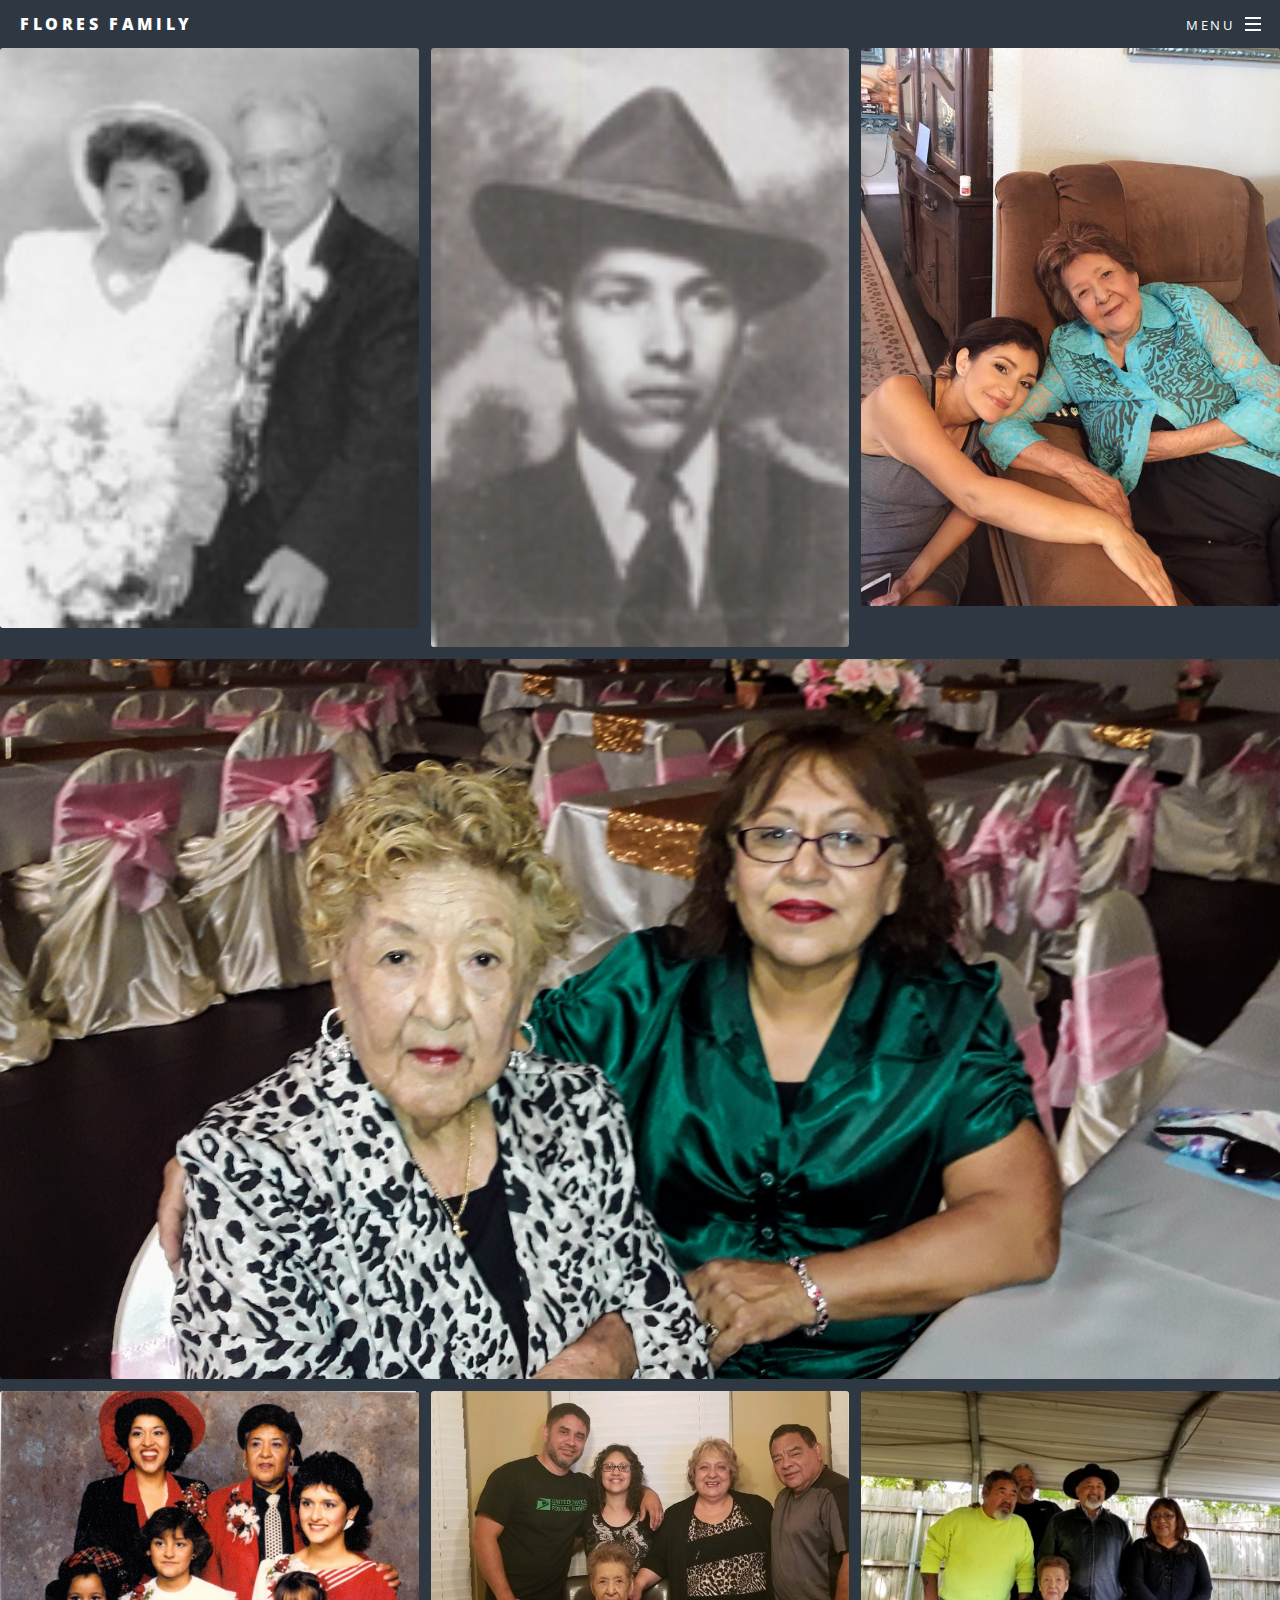
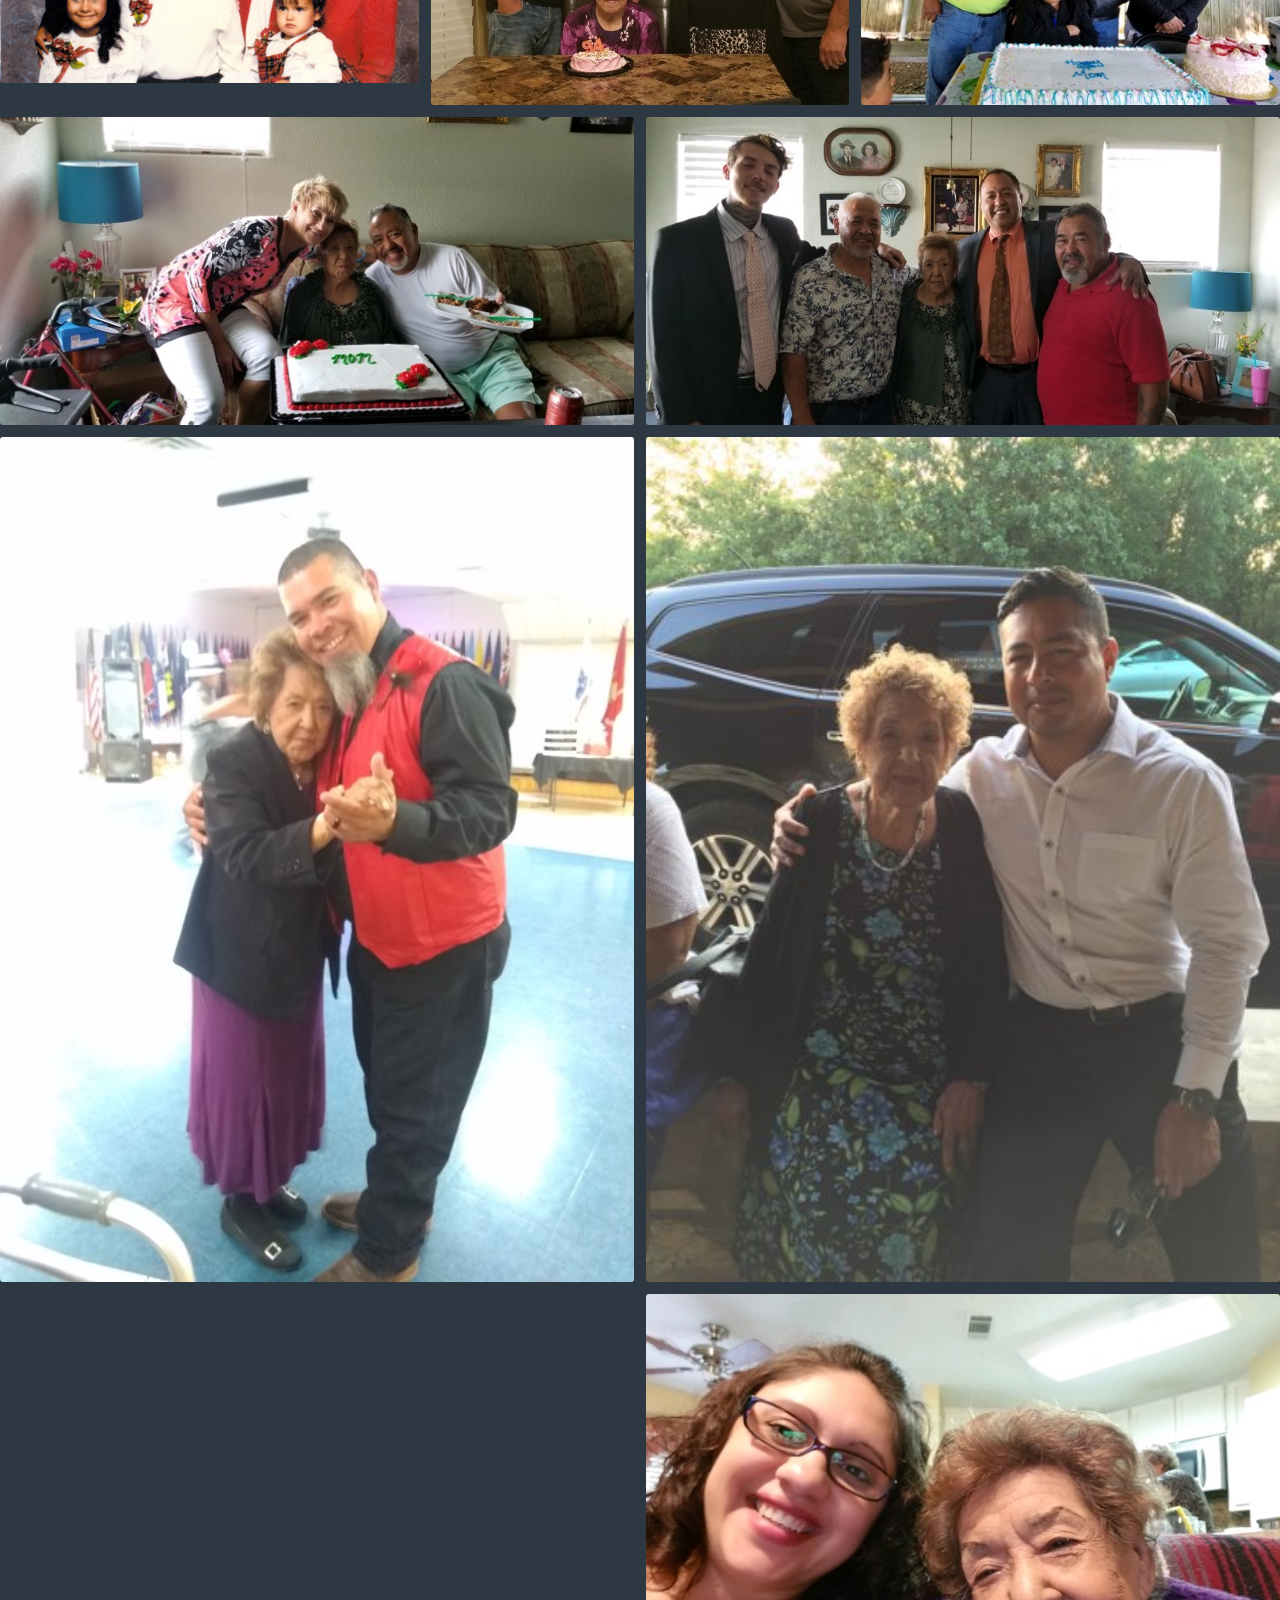
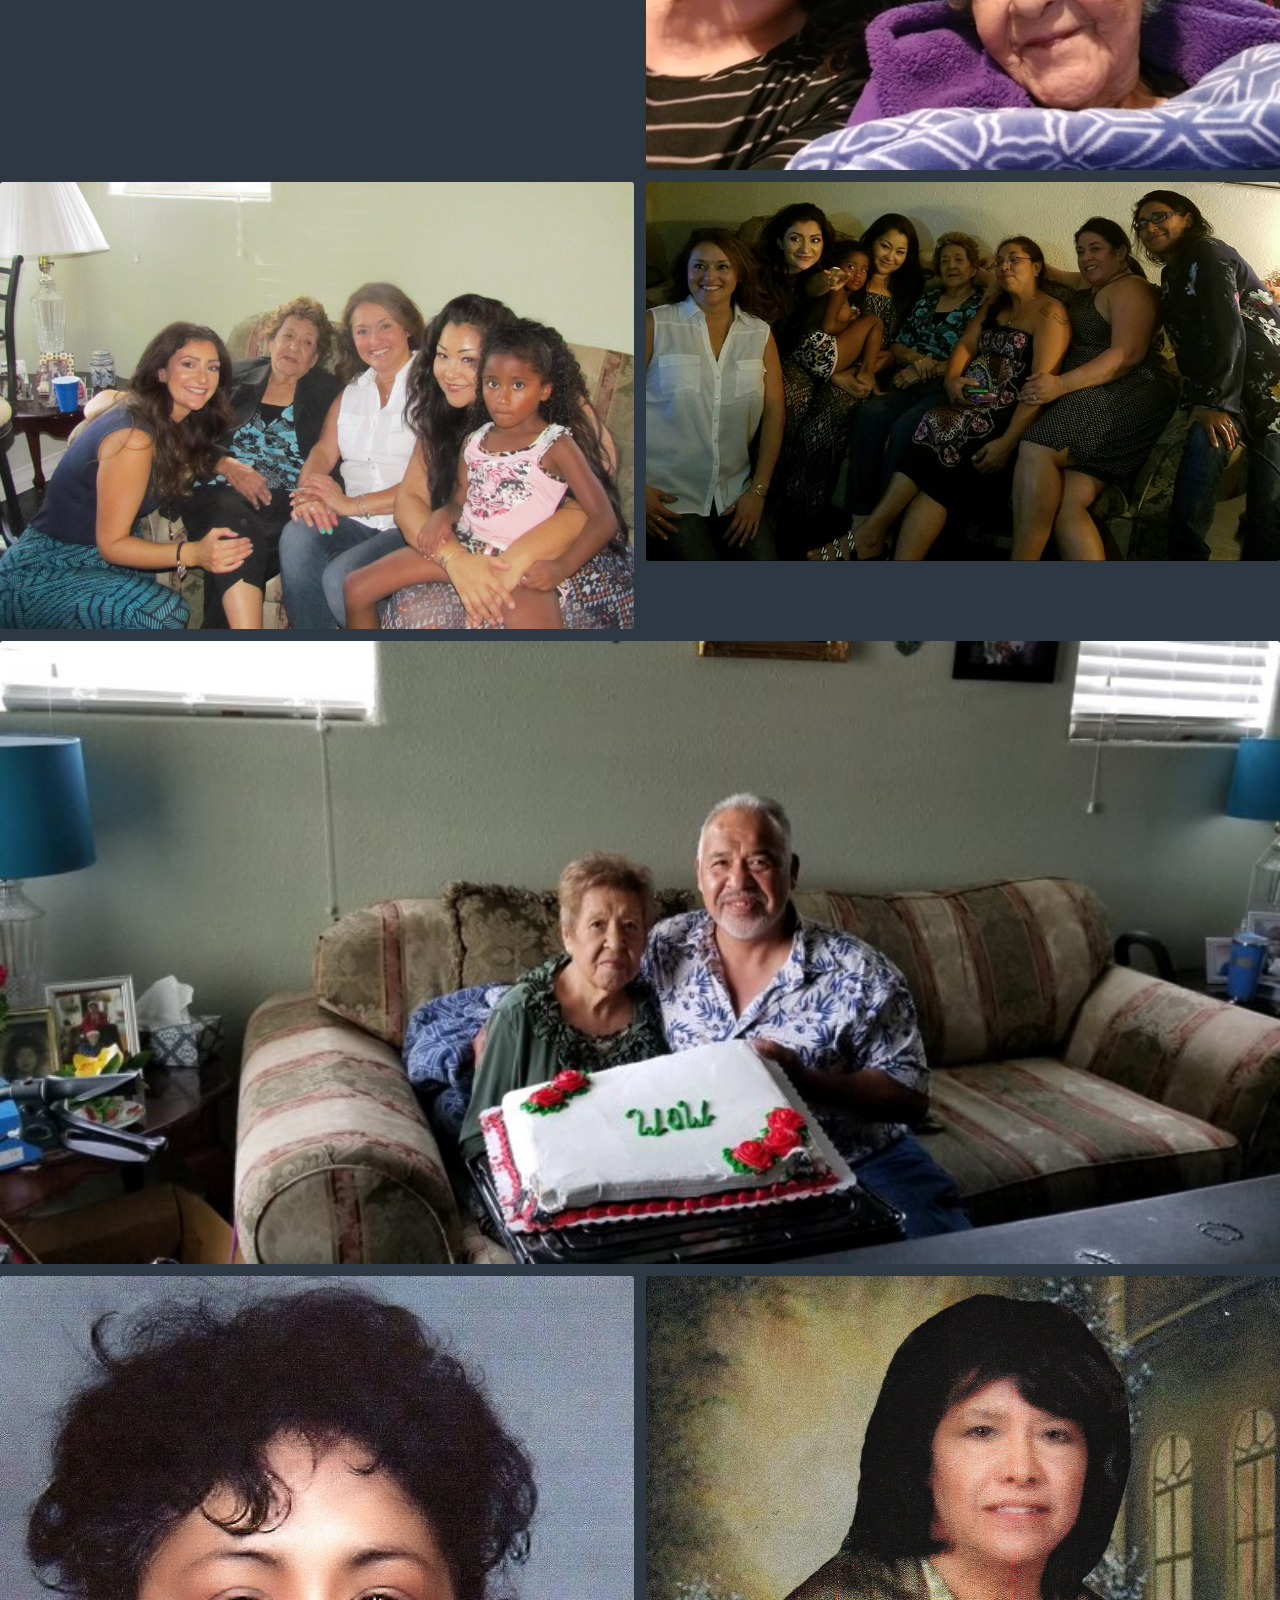
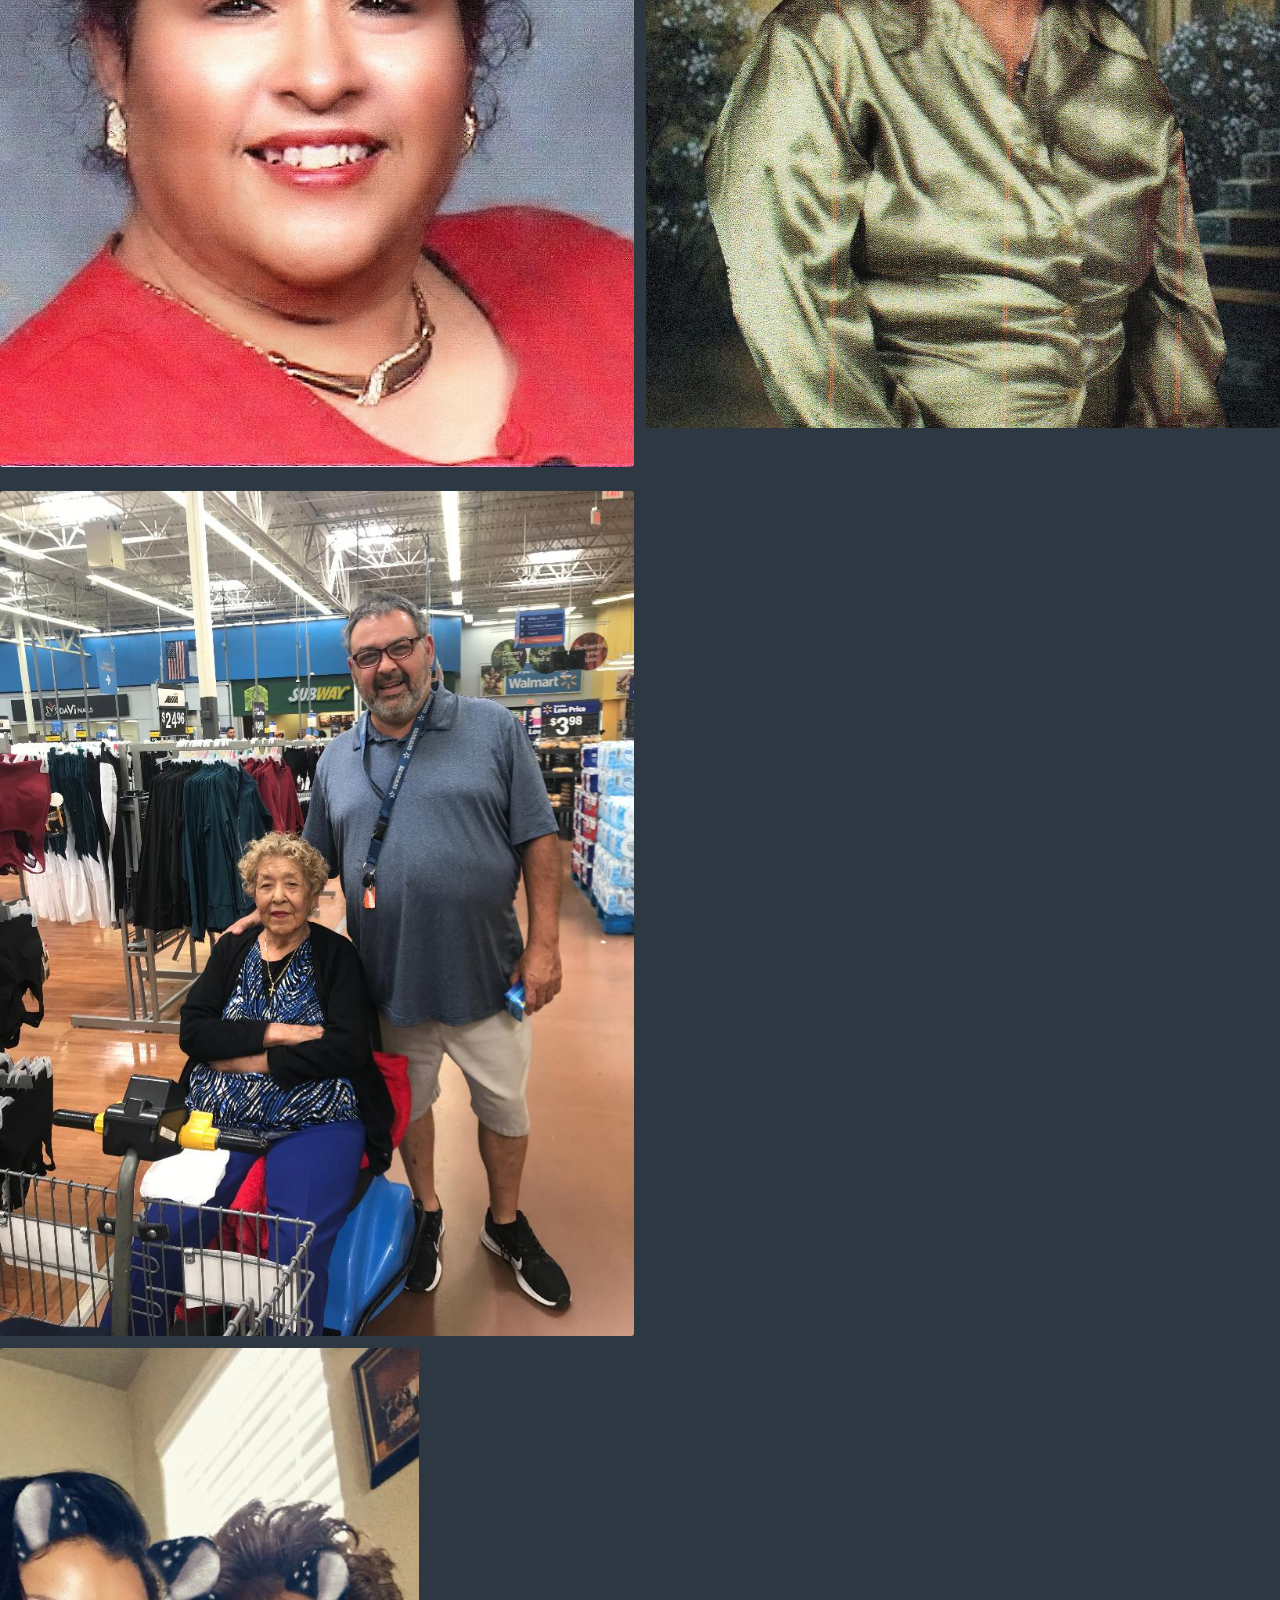
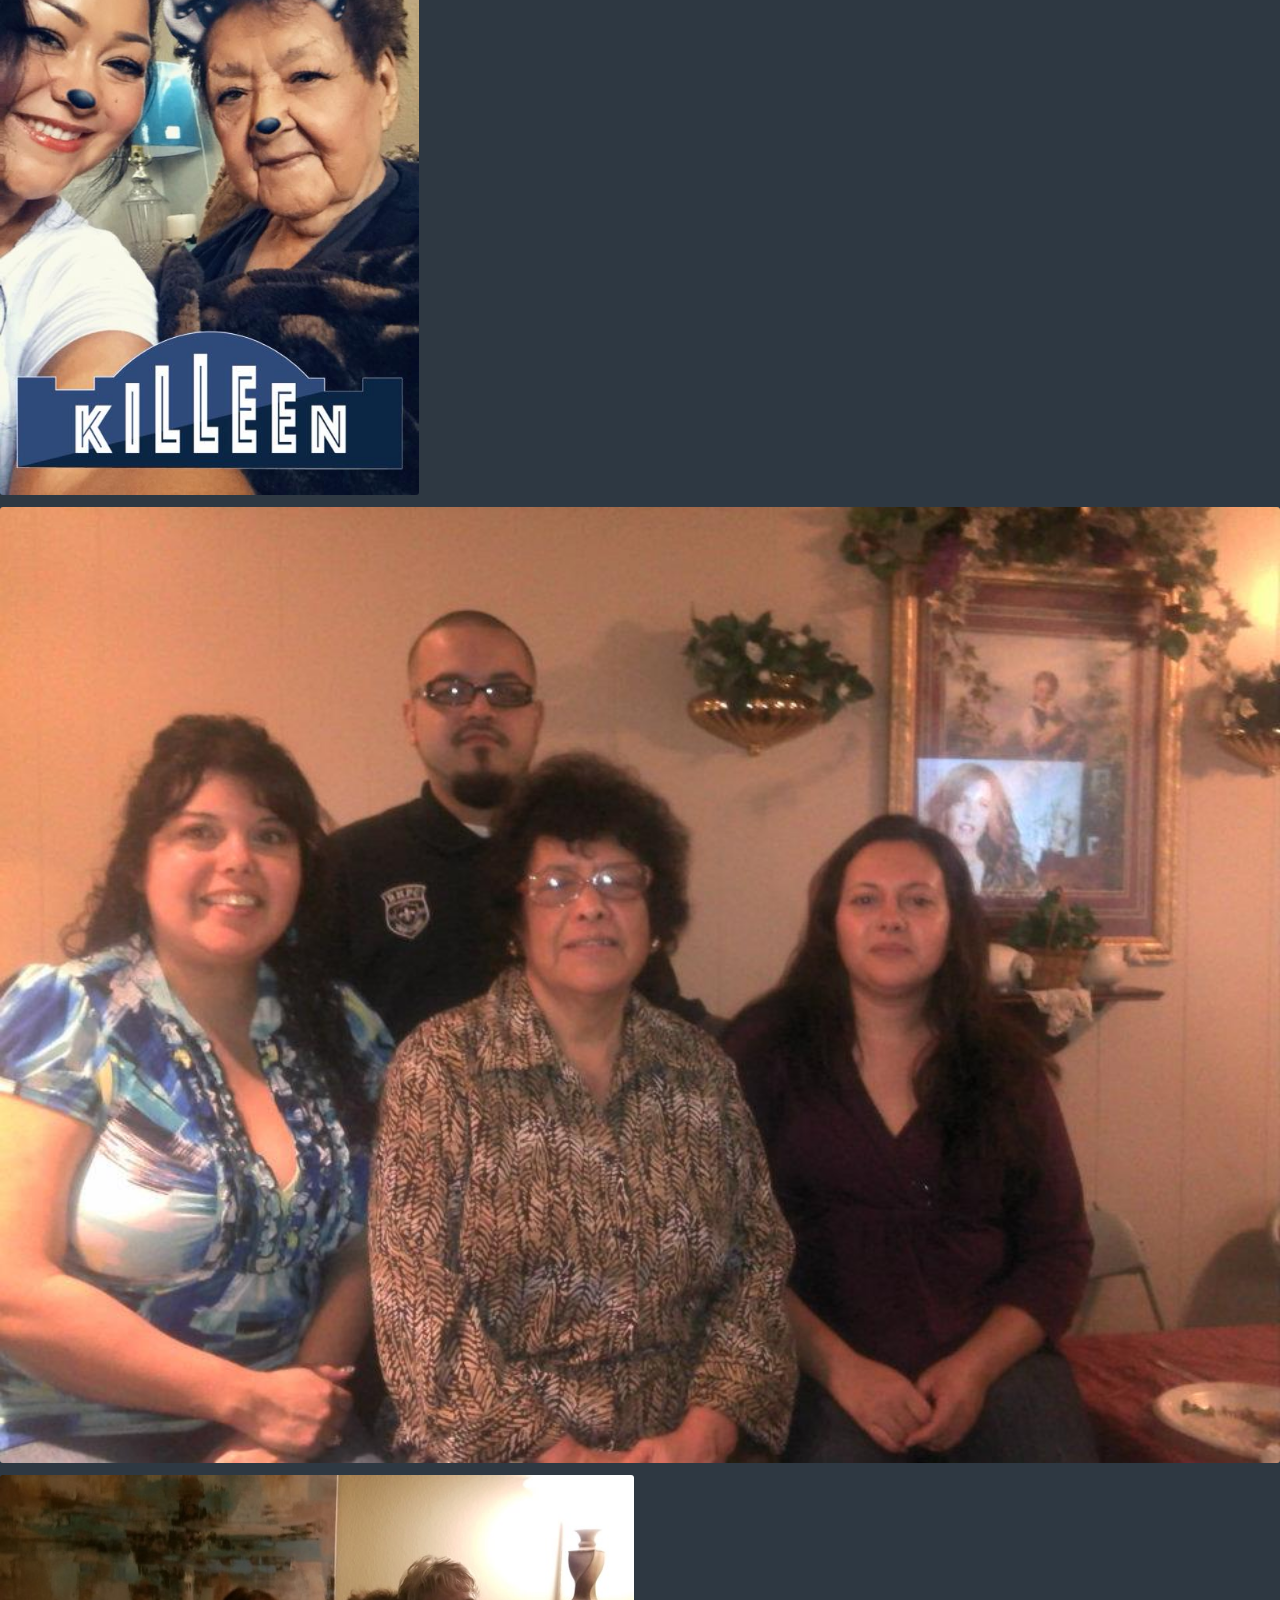
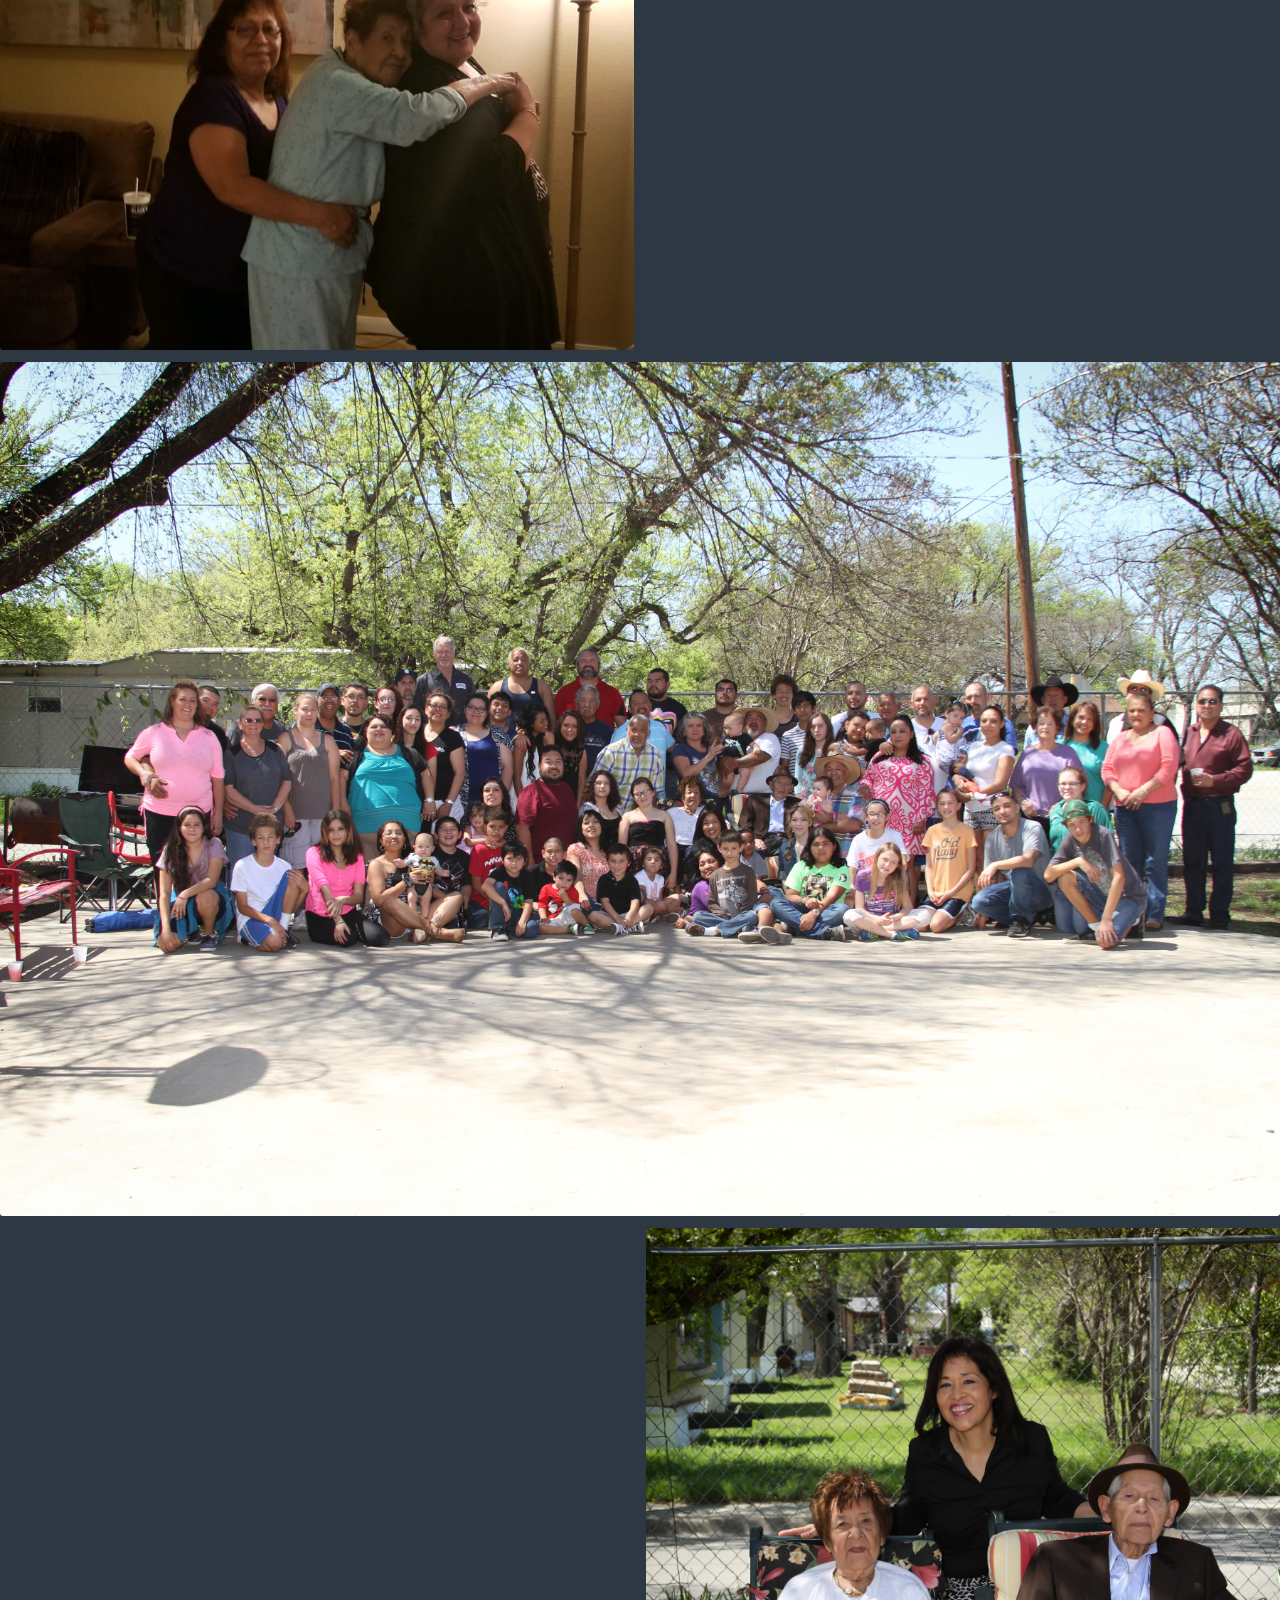
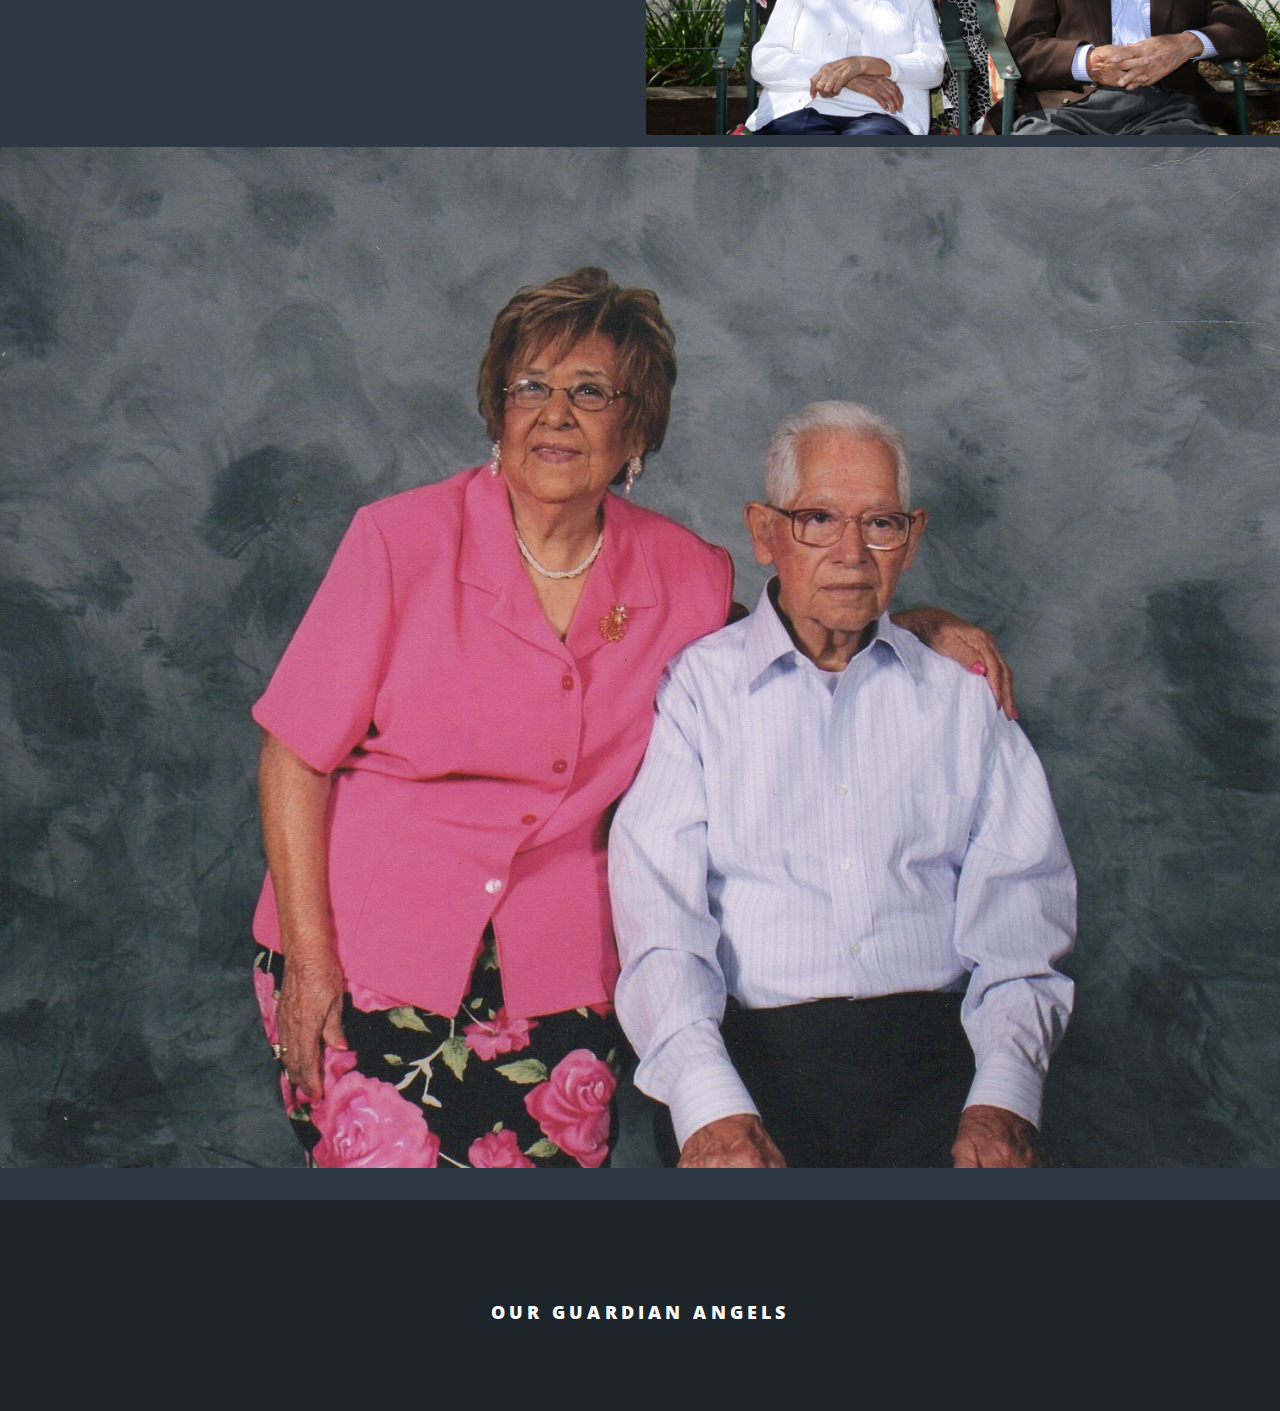
==== commit 1363c4d5: "Added and updated family photos" ====
--- a/family-tree.html
+++ b/family-tree.html
@@ -43,16 +43,22 @@
 						<section>
 							<div class="box alt">
 								<div class="row gtr-50 gtr-uniform">
-									<div class="col-6">
-										<span class="image fit"
-										><img src="images/image6.png" alt=""
-										/></span>
-									</div>
-									<div class="col-6">
-										<span class="image fit"
-										><img src="images/image4.png" alt=""
-										/></span>
-									</div>
+										<div class="col-4">
+										<span class="image fit"
+											><img src="images/image6.png" alt=""
+										/></span>
+										</div>
+										<div class="col-4">
+										<span class="image fit"
+											><img src="images/image4.png" alt=""
+										/></span>
+									</div>
+										<div class="col-4">
+										<span class="image fit"
+											><img src="images/50.jpg" alt=""
+										/></span>
+									</div>
+
 									<div class="col-12">
 										<span class="image fit"
 										><img src="images/76.jpeg" alt=""
@@ -150,17 +156,12 @@
 									</div>
 									<div class="col-8">
 										<span class="image fit"
-											><img src="images/48.jpg" alt=""
+											><img src="images/IMG_7771 (2).jpg" alt=""
 										/></span>
 									</div>
 									<div class="col-12">
 										<span class="image fit"
 										><img src="images/82.jpg" alt=""
-										/></span>
-									</div>
-									<div class="col-12">
-										<span class="image fit"
-										><img src="images/IMG_1933(2).png" alt=""
 										/></span>
 									</div>
 										<div class="col-6">
